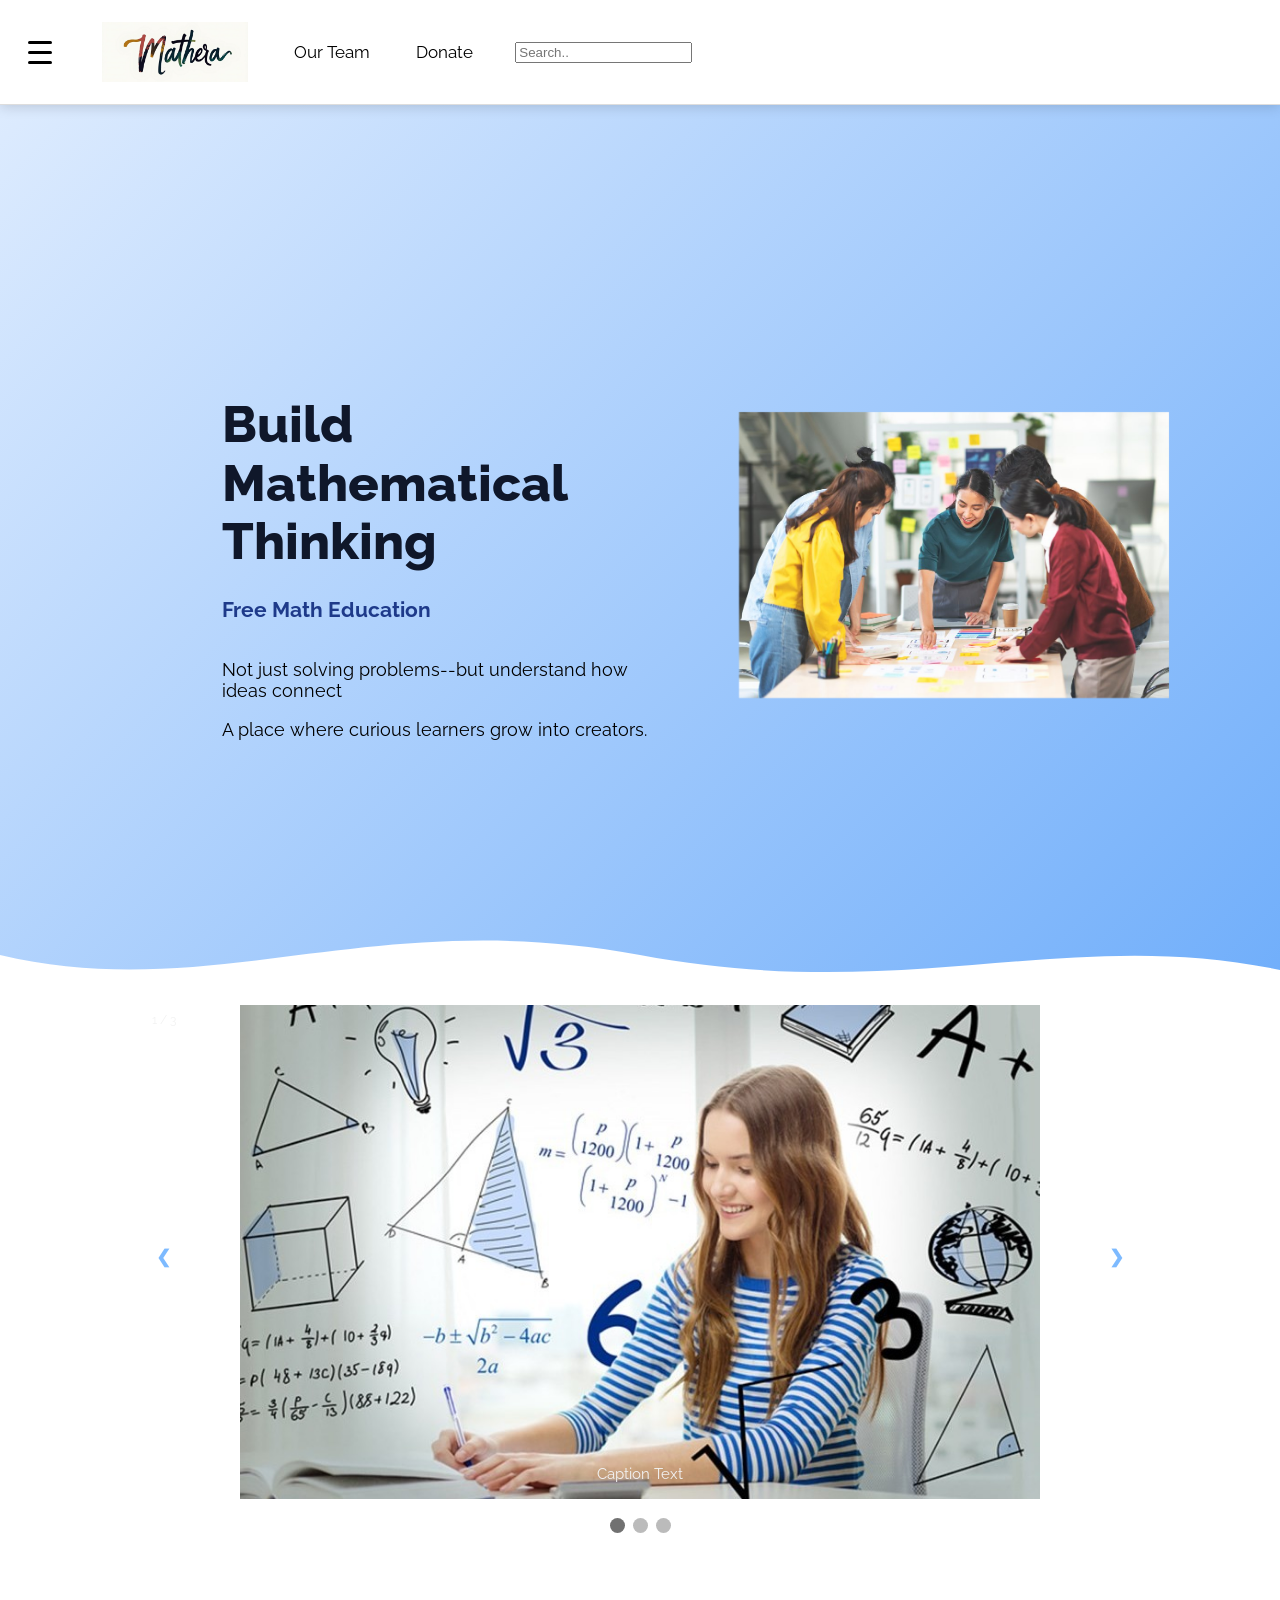
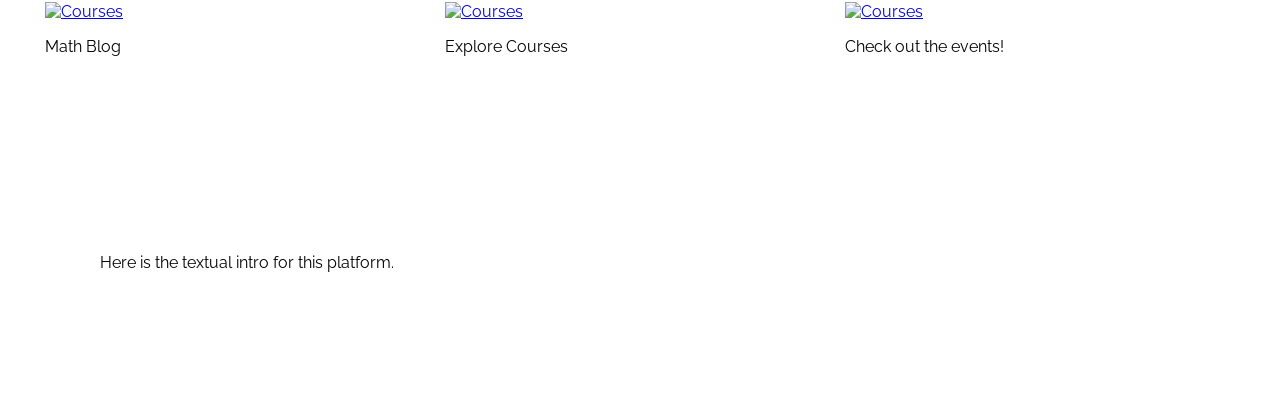
==== index.html @ 1fe7156f "delete ocw" ====
<!DOCTYPE html>
<html>
<head>
    <meta charset="UTF-8">
    <meta name="viewport" content="width=device-width, initial-scale=1.0">
<!--This is the title of the tab-->
    <title>Mathera | Home</title>
    <link rel="stylesheet" href="style.css">

    <link rel="preconnect" href="https://fonts.googleapis.com">
    <link rel="preconnect" href="https://fonts.gstatic.com" crossorigin>
    <link href="https://fonts.googleapis.com/css2?family=Raleway:ital,wght@0,100..900;1,100..900&display=swap" rel="stylesheet">

<!-- This is the favicon image  -->
    <link href="images/mathera_favicon.png" rel="icon" type="image/png">
    

</head>
    
<body>

<!--Here is my navigation bar-->

    <div class="navbar">
        <button class="menu-btn" id="menuBtn" aria-label="Open menu">
            <span></span>
            <span></span>
            <span></span>
        </button>

        <div class="pill-nav">
            <a href="index.html" class="logo">
                <img src="images/mathera_logo.png" alt="Mathera Logo">
            </a>
            <a href="team.html">Our Team</a>
            <a href="donate.html">Donate</a>
        </div>

        <ul class="nav-links" id="navLinks">
            <a href="learner_dashboard/ld_home.html">Learner Dashboard</a>
            <a href="math_blog/mb_home.html">Math Blog</a>
            <a href="programs/p_home.html">Programs</a>
            <a href="about.html">About</a>
        </ul>

            <input type="text" placeholder="Search..">
    </div>


<!--==================================== page 1 ===================================-->

<!-- This is the hero part of the page-->
  <section class="hero">
    <div class="hero-content">
        <div class="hero-text">
            <h1 class="hero-title">
                Build Mathematical Thinking
            </h1>
            <h2 class="hero-subtitle">Free Math Education</h2>
            
            <p class="hero-text-p">
            Not just solving problems--but understand how ideas connect 
            </p\n>
            <p class="hero-text-p">
            A place where curious learners grow into creators.
            </p>
        </div>

        <div class="hero-image">
            <img src="images/hpcover.jpg" alt="Mathera official website">
        </div>

    </div>

    <div class="hero-wave">
        <svg viewBox="0 0 1440 120" preserveAspectRatio="none">
            <path d="M0,70 C240,120 420,20 720,70 C1020,120 1200,40 1440,85 L1440,120 L0,120 Z"></path>
        </svg>
    </div>

  </section>
<!-- ============================================== page 2 ================================================== -->

<!--Introduction img slides begins here-->

<div class="slideshow-container">

<div class="mySlides fade">
  <div class="numbertext">1 / 3</div>
  <img src="images/introslideimg1.jpg" alt="img1" style="width: 100%">
  <div class="text">Caption Text</div>
</div>

<div class="mySlides fade">
  <div class="numbertext">2 / 3</div>
  <img src="images/introslideimg2.jpg" alt="img2" style="width: 100%">
  <div class="text">Caption Two</div>
</div>

<div class="mySlides fade">
  <div class="numbertext">3 / 3</div>
  <img src="images/introslideimg3.jpg" alt="img3" style="width: 100%">
  <div class="text">Caption Three</div>
</div>

<a class="prev" onclick="plusSlides(-1)">❮</a>
<a class="next" onclick="plusSlides(1)">❯</a>

</div>
<br>

<div style="text-align:center">
  <span class="dot" onclick="currentSlide(1)"></span> 
  <span class="dot" onclick="currentSlide(2)"></span> 
  <span class="dot" onclick="currentSlide(3)"></span> 
</div>

<!--Here are three shortcuts to blog, courses, and programs-->

<div class="shortcut">
    <div class="row">
        <div class="column">
            <div class="container_icon">
                <a href="math_blog/mb_home.html" class="course-button">
                <img src="https://play-lh.googleusercontent.com/2YKBU-z4u8a6DyuZagRRTcWBAfeT3LnYkAwZN681ND1TEQ_W6RSqXUgRj2zCoSXO3YRx" alt="Courses" style = "width:80px;">
                </a>
                <p>Math Blog</p>
            </div>
        </div>

        <div class="column">
            <div class="container_icon">
                <a href="learner_dashboard/explore_courses.html" class="course-button">
                <img src="https://play-lh.googleusercontent.com/2YKBU-z4u8a6DyuZagRRTcWBAfeT3LnYkAwZN681ND1TEQ_W6RSqXUgRj2zCoSXO3YRx" alt="Courses" style = "width:80px;">
                </a>
                <p>Explore Courses</p>
            </div>
        </div>

        <div class="column">
            <div class="container_icon">
                <a href="programs/p_home.html" class="course-button">
                <img src="https://play-lh.googleusercontent.com/2YKBU-z4u8a6DyuZagRRTcWBAfeT3LnYkAwZN681ND1TEQ_W6RSqXUgRj2zCoSXO3YRx" alt="Courses" style = "width:80px;">
                </a>
                <p>Check out the events!</p>
            </div>
        </div>

    </div>
</div>

<!--This is the container that organizes the text and imagine-->

<div class="container_text">
    <p>Here is the textual intro for this platform.</p>



</div> <!--the end of main container-->


<!--connector to js-->
    <script src="script.js"></script>

</body>
    

</html>
---- style.css ----
/* ================================================= Global setup  ================================================*/
/* ----------------------------------------- font ----------------------------------------------- */
.raleway-uniquifier {
    font-family: "Raleway", sans-serif;
    font-optical-sizing: auto;
    font-weight: weight;
    font-style: normal;
    }

body {
  font-family: 'Raleway', sans-serif;
}
/* --------------------------------------------- logo -------------------------------------- */

.logo img {
  height: 50px;   /* adjust this */
  width: auto;
  display: block;
}
/* ------------------------------------ common layout ----------------------------------------------*/

.container_text{
  padding: 100px;
}

/* ------------------------------------------- navbar -------------------------------------------- */

body {
      margin: 0; 
      font-family: 'Raleway', sans-serif;
      height: 2000px;
      /*this is the dist btwn the icon to the top edge of the web*/
    } /* this is the font of the bars*/

    /* Top bar, the region that lies the hamburger icon */
    

    .navbar {
      position: sticky;
      top: 0;
      display: flex;
      align-items: center;
      gap: 24px;
      padding: 10px 20px;
      background: white;
      border-bottom: 1px solid #ddd;
      z-index: 1000;
      box-shadow: 0 2px 12px rgba(0, 0, 0, 0.15);
    }

    .logo {
      display: flex;
      align-items: center;
      text-decoration: none;
    }

    .logo img {
      height: 60px;
      width: auto;
      display: block;
    }

    .pill-nav {
      display: flex;
      align-items: center;
      gap: 10px;
    }

    .pill-nav a {
      display: inline-flex;
      align-items: center;
      justify-content: center;
      color: black;
      text-align: center;
      padding: 12px 18px;
      text-decoration: none;
      font-size: 17px;
      border-radius: 999px;
    }

    .pill-nav a:hover {
      background-color: #ddd;
      color: black;
    }

    .menu-btn {
      width: 40px;
      height: 40px;
      border: none;
      background: none;
      cursor: pointer;
      display: flex;
      flex-direction: column;
      justify-content: center;
      align-items: center;
      gap: 7px;
      padding: 0;
      flex-shrink: 0;
    }

    .menu-btn span {
      display: block;
      height: 3px;
      width: 24px;
      background: black;
      border-radius: 2px;
    }

    .menu-btn:hover span {
      background: #1e88e5;
    }

    .nav-links {
      display: none;
      flex-direction: column;
      background: white;
      position: absolute;
      top: 80px;
      left: 20px;
      width: 180px;
      border: 1px solid #ddd;
      box-shadow: 0 4px 10px rgba(0,0,0,0.1);
    }

    .nav-links a {
      padding: 12px 16px;
      text-decoration: none;
      color: black;
      border-bottom: 1px solid #eee;
    }

    .nav-links a:hover {
      background: #f5f5f5;
    }

    .nav-links.show {
      display: flex;
    }

    .search-box {
      margin-left: auto;
      display: flex;
      align-items: center;
    }

    .search-box input[type="text"] {
      padding: 8px 14px;
      border: none;
      outline: none;
      font-size: 17px;
      background: transparent;
    }

/* ============================================ Home page 1 =========================================== */

/* hero part! */

/* ------------ Animation -----------------*/

.hero-title,
.hero-subtitle,
.hero-text-p,
.hero-image {
  opacity: 0;
  transform: translateY(30px);
  animation: fadeUp 1s ease forwards;
}

.hero-subtitle {
  animation-delay: 0.35s;
}

.hero-text-p{
  animation-delay: 0.5s;
}

@keyframes fadeUp {
  to {
    opacity: 1;
    transform: translateY(0);
  }
}
/* ------------------------ */

.hero {
  min-height: 100vh;
  display: flex;
  align-items: center;
  padding: 40px 8%;
  background: linear-gradient(135deg, rgba(219,234,254,0.95), rgba(96,165,250,0.9));
  position: relative;
}

.hero-content {
  width: 100%;
  max-width: 1200px;
  margin: 0 auto;
  display: flex;
  align-items: center;
  justify-content: space-between;
  gap: 60px;
  position: relative;
  z-index: 1;
}

.hero-text {
  font-family: 'Raleway', sans-serif;
  padding-left: 120px;
  width: 50%;
  flex: 1;
}

.hero-title {
  font-size: 3.2rem;
  line-height: 1.15;
  font-weight: 800;
  color: #0f172a;
  margin-bottom: 20px;
  max-width: 600px;
}

.hero-subtitle {
  font-size: 1.3rem;
  line-height: 1.8;
  color: #1e3a8a;
  max-width: 560px;
  margin-bottom: 30px;
}

.hero-text p {
  font-size: 18px;
}


.hero-image {
  flex: 1;
  display: flex;
  justify-content: center;
}

.hero-image img {
  width: 100%;
  max-width: 430px;
  height: auto;
  display: block;
}
.hero-wave {
  position: absolute;
  bottom: 0;
  left: 0;
  width: 100%;
  line-height: 0;
}

.hero-wave svg {
  display: block;
  width: 100%;
  height: 120px;
}

.hero-wave path {
  fill: white; /* same as page 2 background */
}
/* ----------------------------------- intro img slide show ---------------------------------------------*/

* {box-sizing: border-box}
body {
  margin:0
}

.mySlides img {
  display: block;
  margin: auto;
  max-width: 800px;
  object-fit: cover;
}
/* Slideshow container */
.slideshow-container {
  max-width: 1000px;
  position: relative;
  margin: auto;
}

/* Next & previous buttons */
.prev, .next {
  cursor: pointer;
  position: absolute;
  top: 50%;
  width: auto;
  padding: 16px;
  margin-top: -22px;
  color: rgb(125, 186, 255);
  font-weight: bold;
  font-size: 18px;
  transition: 0.6s ease;
  border-radius: 0 5px 5px 0;
  user-select: none;
}

/* Position the "next button" to the right */
.next {
  right: 0;
  border-radius: 3px 0 0 3px;
}

/* On hover, add a black background color with a little bit see-through */
.prev:hover, .next:hover {
  background-color: rgba(159, 159, 159, 0.8);
}

/* Caption text */
.text {
  color: #f2f2f2;
  font-size: 15px;
  padding: 8px 12px;
  position: absolute;
  bottom: 8px;
  width: 100%;
  text-align: center;
}

/* Number text (1/3 etc) */
.numbertext {
  color: #f2f2f2;
  font-size: 12px;
  padding: 8px 12px;
  position: absolute;
  top: 0;
}

/* The dots/bullets/indicators */
.dot {
  cursor: pointer;
  height: 15px;
  width: 15px;
  margin: 0 2px;
  background-color: #bbb;
  border-radius: 50%;
  display: inline-block;
  transition: background-color 0.6s ease;
}

.active, .dot:hover {
  background-color: #717171;
}

/* Fading animation */
.fade {
  animation-name: fade;
  animation-duration: 1.5s;
}

@keyframes fade {
  from {opacity: .4} 
  to {opacity: 1}
}

/* On smaller screens, decrease text size */
@media only screen and (max-width: 300px) {
  .prev, .next,.text {font-size: 11px}
}


/* --------------------------------- here are the three shortcuts to diff page ---------------------------------------*/

.column {
  flex:33.3%;
  padding:5px;
  }
    
.row {
  display: flex;
  }

.shortcut {
  padding:60px 40px;
}
  

/* ======================================== end of home page 1 ============================================== */

/* ================================================= id home page =================================================== */

/* ------------------------------------------- course box -------------------------------------------------- */

.center-img {
  display: block;
  margin-left: auto;
  margin-right: auto;
}


.courses-section {
  padding: 60px 40px;
  text-align: center;
}

.courses-section h2 {
  font-size: 2rem;
  margin-bottom: 30px;
}

.course-grid {
  display: grid;
  grid-template-columns: repeat(auto-fit, minmax(260px, 1fr));
  gap: 25px;
  max-width: 1100px;
  margin: 0 auto;
}

.course-box {
  display: block;
  text-decoration: none;
  color: black;
  background: white;
  border-radius: 18px;
  overflow: hidden;
  box-shadow: 0 4px 14px rgba(0, 0, 0, 0.12);
  transition: transform 0.25s ease, box-shadow 0.25s ease;
}

.course-box:hover {
  transform: translateY(-6px);
  box-shadow: 0 10px 24px rgba(0, 0, 0, 0.18);
}

.course-box img {
  width: 100%;
  height: 180px;
  object-fit: cover;
  display: block;
}

.course-content {
  padding: 20px;
  text-align: left;
}

.course-content h3 {
  margin: 0 0 10px;
  font-size: 1.3rem;
}

.course-content p {
  margin: 0;
  font-size: 0.98rem;
  line-height: 1.5;
  color: #444;
}

/* ---------------------------------------------------------------------------------------------------------- */
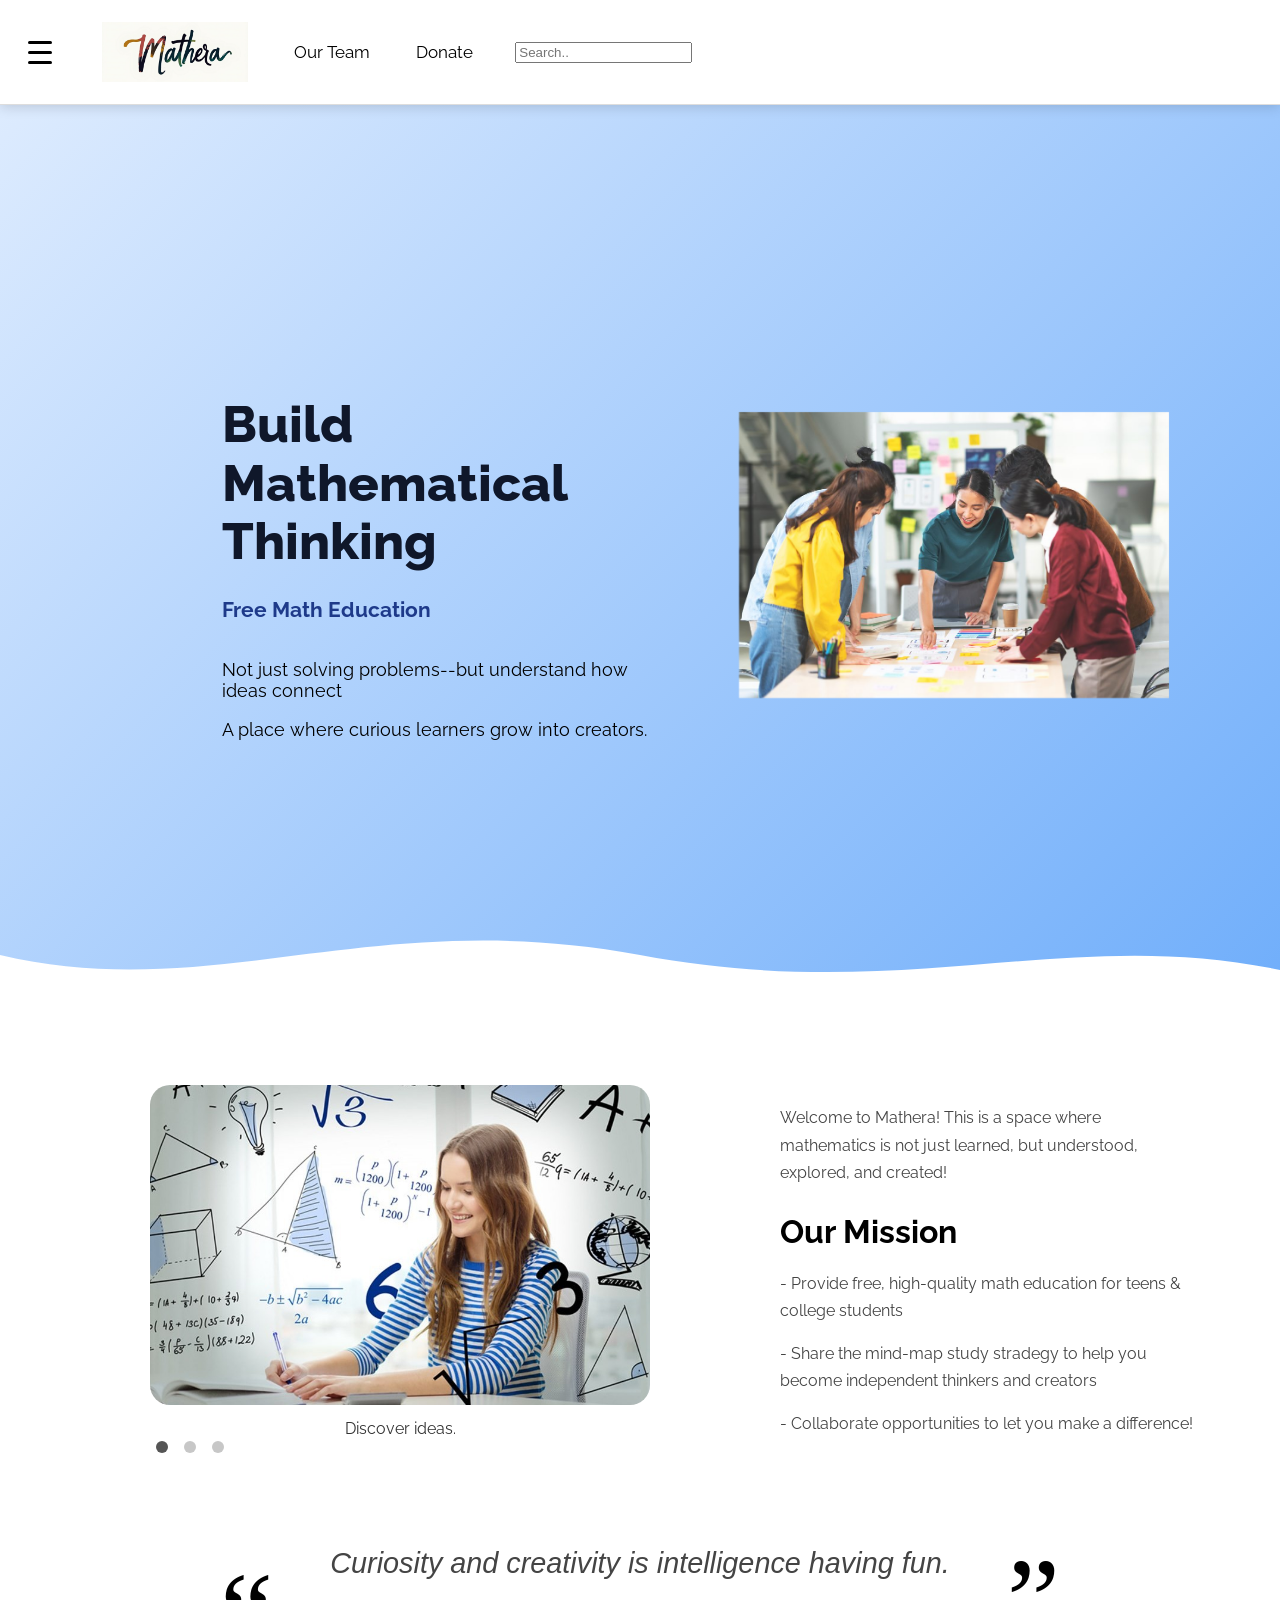
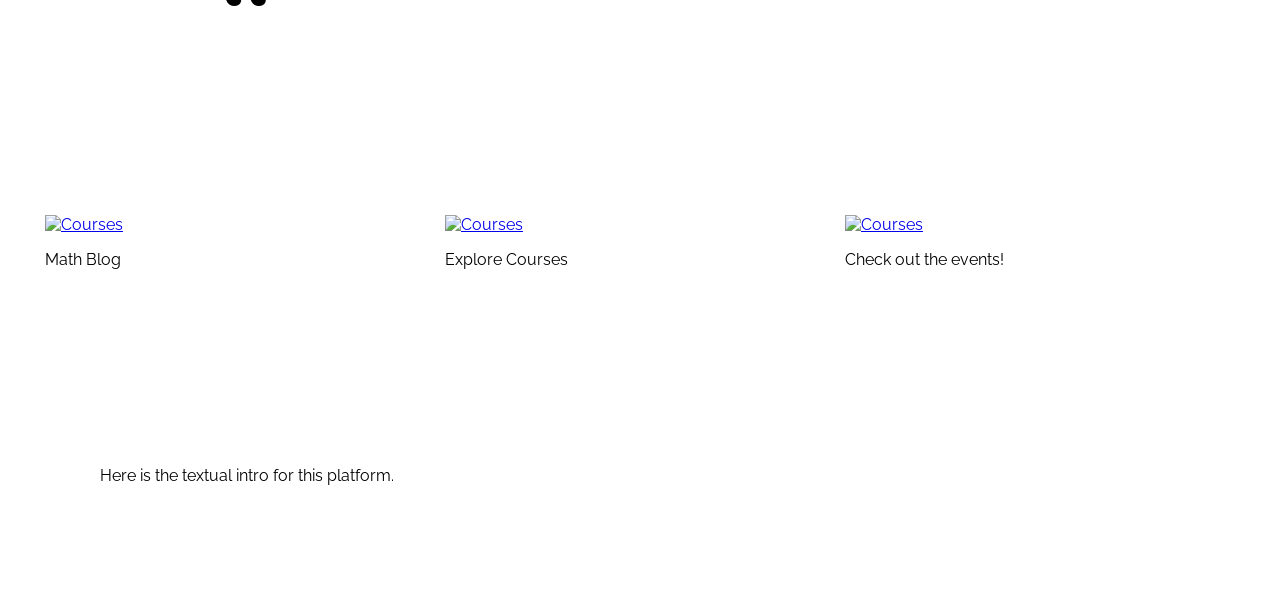
==== commit 4494babf: "hompage page 2" ====
--- a/index.html
+++ b/index.html
@@ -82,37 +82,54 @@
 <!-- ============================================== page 2 ================================================== -->
 
 <!--Introduction img slides begins here-->
+<section class="intro-section">
+  <div class="intro-left">
+    <div class="slideshow-container">
 
-<div class="slideshow-container">
+        <div class="slide fade">
+        <img src="images/introslideimg1.jpg" alt="img1" style="width: 100%">
+        <div class="caption">Discover ideas.</div>
+        </div>
 
-<div class="mySlides fade">
-  <div class="numbertext">1 / 3</div>
-  <img src="images/introslideimg1.jpg" alt="img1" style="width: 100%">
-  <div class="text">Caption Text</div>
-</div>
+        <div class="slide fade">
+        <img src="images/introslideimg2.jpg" alt="img2" style="width: 100%">
+        <div class="caption">Build connections.</div>
+        </div>
 
-<div class="mySlides fade">
-  <div class="numbertext">2 / 3</div>
-  <img src="images/introslideimg2.jpg" alt="img2" style="width: 100%">
-  <div class="text">Caption Two</div>
-</div>
+        <div class="slide fade">
+        <img src="images/introslideimg3.jpg" alt="img3" style="width: 100%">
+        <div class="caption">Create your path.</div>
+        </div>
 
-<div class="mySlides fade">
-  <div class="numbertext">3 / 3</div>
-  <img src="images/introslideimg3.jpg" alt="img3" style="width: 100%">
-  <div class="text">Caption Three</div>
-</div>
+        <div class="dot-container">
+        <span class="dot" onclick="goToSlide(0)"></span> 
+        <span class="dot" onclick="goToSlide(1)"></span> 
+        <span class="dot" onclick="goToSlide(2)"></span> 
+        </div>
+    
+    </div> <!--slideshow container-->
+  </div> <!--intro-left-->
 
-<a class="prev" onclick="plusSlides(-1)">❮</a>
-<a class="next" onclick="plusSlides(1)">❯</a>
+  <div class="intro-right">
+    <p>
+      Welcome to Mathera! This is a space where mathematics is not just learned, 
+      but understood, explored, and created!
+    </p>
+    <h2>Our Mission</h2>
+    <p>- Provide free, high-quality math education for teens & college students</p\n>
+    <p>- Share the mind-map study stradegy to help you become independent thinkers and creators</p>
+    <p>- Collaborate opportunities to let you make a difference!</p>
 
-</div>
-<br>
+    </p>
+  </div>
 
-<div style="text-align:center">
-  <span class="dot" onclick="currentSlide(1)"></span> 
-  <span class="dot" onclick="currentSlide(2)"></span> 
-  <span class="dot" onclick="currentSlide(3)"></span> 
+</section>
+
+<!-- Hero slogan-->
+<div class="quote-box">
+  <p>
+    Curiosity and creativity is intelligence having fun.
+  </p>
 </div>
 
 <!--Here are three shortcuts to blog, courses, and programs-->
--- a/style.css
+++ b/style.css
@@ -262,102 +262,171 @@
   fill: white; /* same as page 2 background */
 }
 /* ----------------------------------- intro img slide show ---------------------------------------------*/
-
-* {box-sizing: border-box}
+/* below can be used to test space in between sections */
+/* * {
+  outline: 1px solid red;
+} */
+
+* {
+  box-sizing: border-box;
+}
+
 body {
-  margin:0
-}
-
-.mySlides img {
-  display: block;
-  margin: auto;
-  max-width: 800px;
+  margin: 0;
+}
+
+/* whole section: slideshow left, text right */
+.intro-section {
+  display: flex;
+  justify-content: space-between;
+  align-items: center;
+  gap: 60px;
+  padding: 80px;
+  background: white;
+  padding-bottom: 10px;
+}
+
+/* left side */
+.intro-left {
+  flex: 1;
+  display: flex;
+  justify-content: center;
+}
+
+/* right side */
+.intro-right {
+  flex: 1;
+  max-width: 420px;
+}
+
+.intro-right h2 {
+  font-size: 2rem;
+  margin-bottom: 20px;
+}
+
+.intro-right p {
+  font-size: 1rem;
+  line-height: 1.7;
+  color: #444;
+  margin-bottom: 16px;
+}
+
+/* slideshow box */
+.slideshow-container {
+  width: 100%;
+  max-width: 500px;
+  position: relative;
+}
+
+/* each slide */
+.slide {
+  display: none;
+  width: 100%;
+}
+
+/* image */
+.slide img {
+  width: 100%;
+  height: 320px;
   object-fit: cover;
-}
-/* Slideshow container */
-.slideshow-container {
-  max-width: 1000px;
-  position: relative;
-  margin: auto;
-}
-
-/* Next & previous buttons */
-.prev, .next {
-  cursor: pointer;
-  position: absolute;
-  top: 50%;
-  width: auto;
-  padding: 16px;
-  margin-top: -22px;
-  color: rgb(125, 186, 255);
-  font-weight: bold;
-  font-size: 18px;
-  transition: 0.6s ease;
-  border-radius: 0 5px 5px 0;
-  user-select: none;
-}
-
-/* Position the "next button" to the right */
-.next {
-  right: 0;
-  border-radius: 3px 0 0 3px;
-}
-
-/* On hover, add a black background color with a little bit see-through */
-.prev:hover, .next:hover {
-  background-color: rgba(159, 159, 159, 0.8);
-}
-
-/* Caption text */
-.text {
-  color: #f2f2f2;
-  font-size: 15px;
-  padding: 8px 12px;
-  position: absolute;
-  bottom: 8px;
-  width: 100%;
+  border-radius: 20px;
+  display: block;
+}
+
+/* caption under image */
+.caption {
   text-align: center;
-}
-
-/* Number text (1/3 etc) */
-.numbertext {
-  color: #f2f2f2;
-  font-size: 12px;
-  padding: 8px 12px;
-  position: absolute;
-  top: 0;
-}
-
-/* The dots/bullets/indicators */
+  margin-top: 14px;
+  font-size: 1rem;
+  color: #333;
+}
+
+/* dots area */
+.dots-container {
+  text-align: center;
+  margin-top: 18px;
+}
+
 .dot {
   cursor: pointer;
-  height: 15px;
-  width: 15px;
-  margin: 0 2px;
-  background-color: #bbb;
+  height: 12px;
+  width: 12px;
+  margin: 0 6px;
+  background-color: #c7c7c7;
   border-radius: 50%;
   display: inline-block;
-  transition: background-color 0.6s ease;
-}
-
-.active, .dot:hover {
-  background-color: #717171;
-}
-
-/* Fading animation */
+  transition: background-color 0.3s ease;
+}
+
+.dot.active {
+  background-color: #555;
+}
+
+/* fade effect */
 .fade {
-  animation-name: fade;
-  animation-duration: 1.5s;
-}
-
-@keyframes fade {
-  from {opacity: .4} 
-  to {opacity: 1}
-}
-
-/* On smaller screens, decrease text size */
-@media only screen and (max-width: 300px) {
-  .prev, .next,.text {font-size: 11px}
+  animation: fadeEffect 0.8s ease;
+}
+
+@keyframes fadeEffect {
+  from { opacity: 0.4; }
+  to { opacity: 1; }
+}
+
+/* mobile */
+@media (max-width: 900px) {
+  .intro-section {
+    flex-direction: column;
+    padding: 50px 24px;
+    gap: 40px;
+  }
+
+  .intro-right {
+    max-width: 100%;
+    text-align: center;
+  }
+
+  .slide img {
+    height: 260px;
+  }
+}
+
+/* --------------------------------- hero slogan ------------------------------------- */
+.quote-box {
+  position: relative;
+  padding: 90px 110px;
+  font-size: 1.2rem;
+  margin: 80px auto;
+  color: #333333;
+  max-width: 900px;
+  padding-top: 0;
+}
+
+.quote-box::before,
+.quote-box::after {
+  position: absolute;
+  font-size: 120px;
+  color: rgba(0, 0, 0, 1);
+  font-family: Georgia, serif;
+}
+
+.quote-box::before {
+  content: "“";
+  top: 0;
+  left: 30px;
+}
+
+.quote-box::after {
+  content: "”";
+  bottom: 0;
+  right: 30px;
+}
+
+.quote-box p {
+  margin: 0;
+  text-align: center;
+  font-style: italic;
+  font-size: 1.8rem;
+  color: #444;
 }
 
 
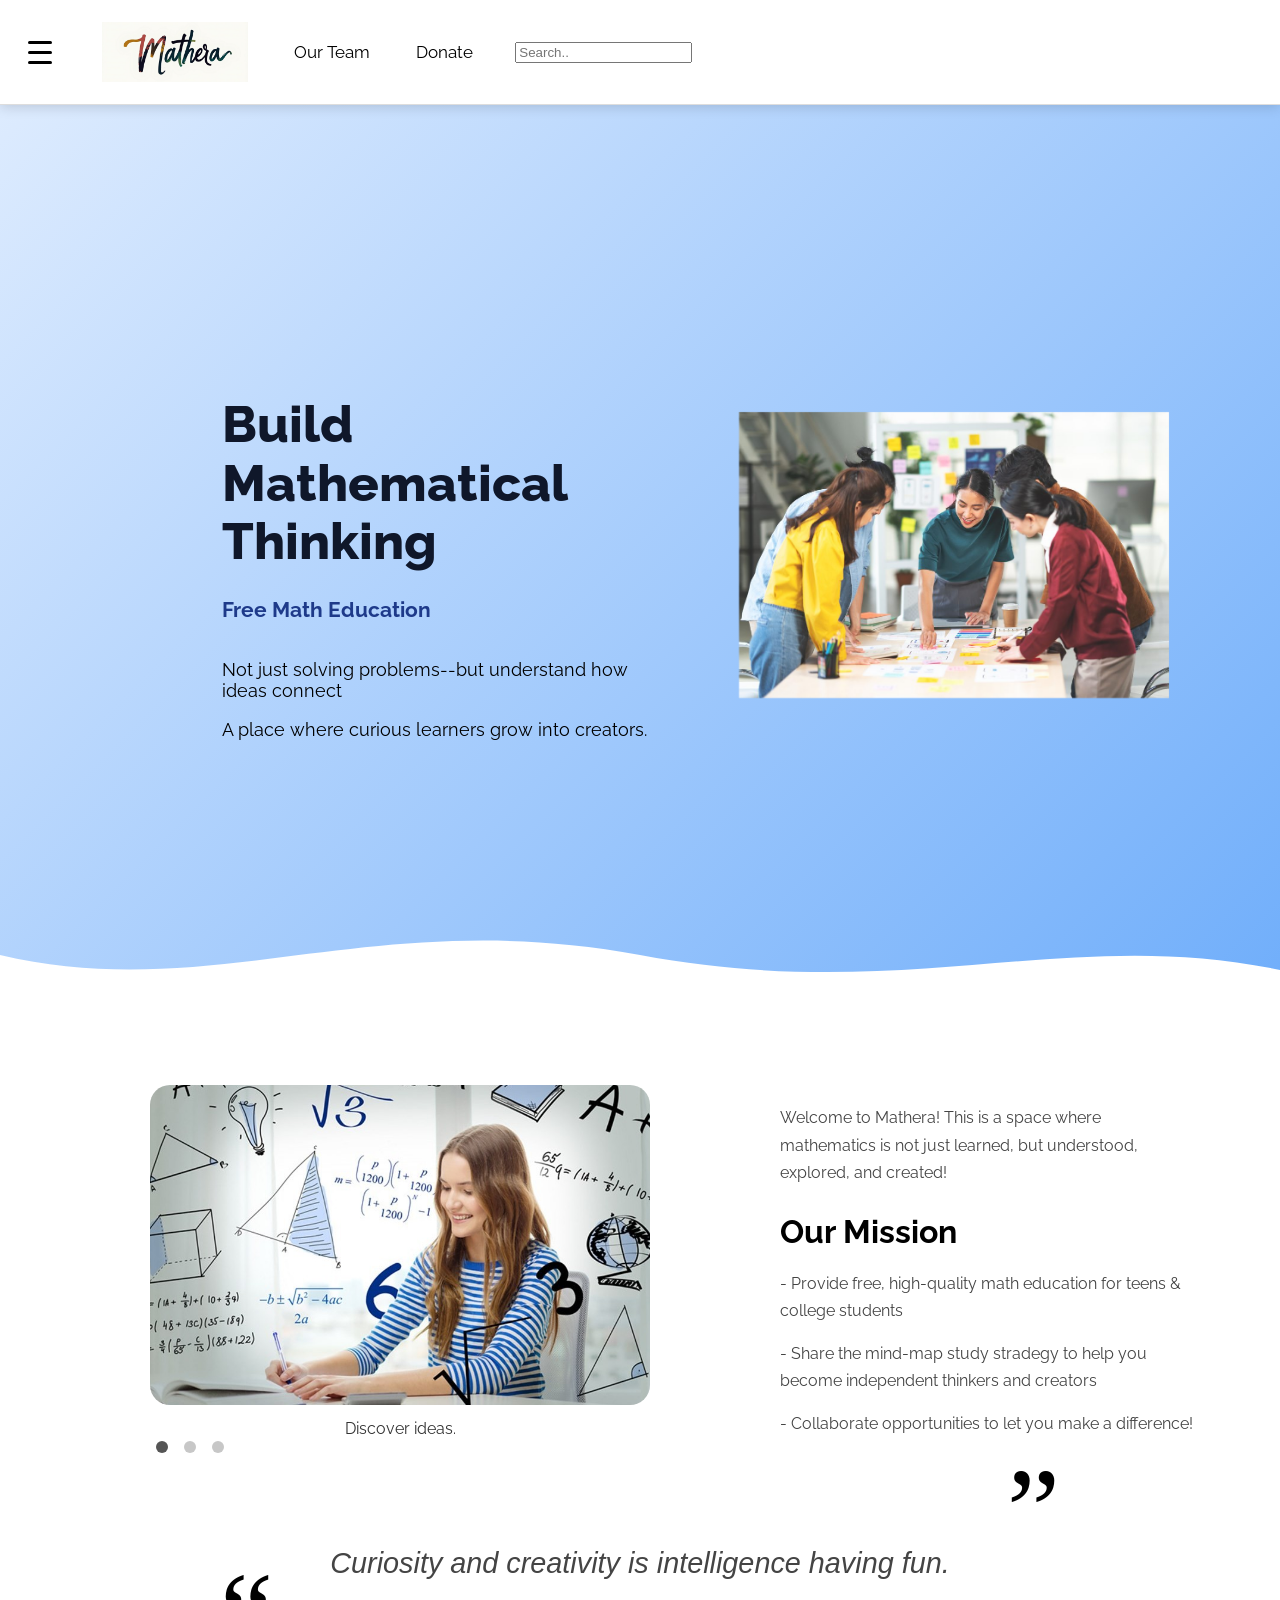
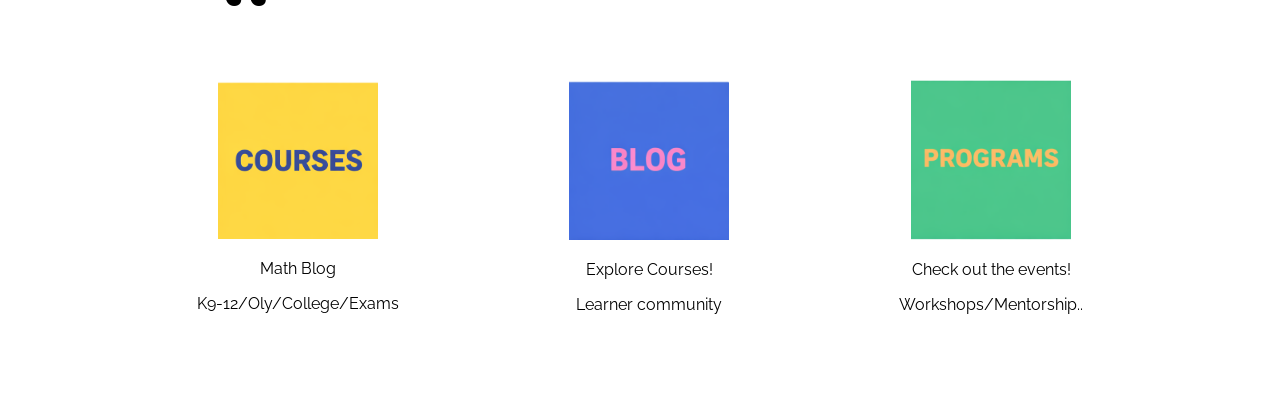
==== commit 78d692b5: "homepage page 3" ====
--- a/index.html
+++ b/index.html
@@ -132,6 +132,8 @@
   </p>
 </div>
 
+<!-- ==================================== Page 3 =================================== -->
+
 <!--Here are three shortcuts to blog, courses, and programs-->
 
 <div class="shortcut">
@@ -139,27 +141,30 @@
         <div class="column">
             <div class="container_icon">
                 <a href="math_blog/mb_home.html" class="course-button">
-                <img src="https://play-lh.googleusercontent.com/2YKBU-z4u8a6DyuZagRRTcWBAfeT3LnYkAwZN681ND1TEQ_W6RSqXUgRj2zCoSXO3YRx" alt="Courses" style = "width:80px;">
+                <img src="images/courses_icon.png" alt="Courses" style = "width:160px;">
                 </a>
-                <p>Math Blog</p>
+                <p>Math Blog</p\n>
+                <p>K9-12/Oly/College/Exams</p>
             </div>
         </div>
 
         <div class="column">
             <div class="container_icon">
                 <a href="learner_dashboard/explore_courses.html" class="course-button">
-                <img src="https://play-lh.googleusercontent.com/2YKBU-z4u8a6DyuZagRRTcWBAfeT3LnYkAwZN681ND1TEQ_W6RSqXUgRj2zCoSXO3YRx" alt="Courses" style = "width:80px;">
+                <img src="images/blog_icon.png" alt="Blog" style = "width:160px;">
                 </a>
-                <p>Explore Courses</p>
+                <p>Explore Courses!</p\n>
+                <p>Learner community</p>
             </div>
         </div>
 
         <div class="column">
             <div class="container_icon">
                 <a href="programs/p_home.html" class="course-button">
-                <img src="https://play-lh.googleusercontent.com/2YKBU-z4u8a6DyuZagRRTcWBAfeT3LnYkAwZN681ND1TEQ_W6RSqXUgRj2zCoSXO3YRx" alt="Courses" style = "width:80px;">
+                <img src="images/programs_icon.png" alt="Programs" style = "width:160px;">
                 </a>
-                <p>Check out the events!</p>
+                <p>Check out the events!</p\n>
+                <p>Workshops/Mentorship..</p>
             </div>
         </div>
 
@@ -167,13 +172,6 @@
 </div>
 
 <!--This is the container that organizes the text and imagine-->
-
-<div class="container_text">
-    <p>Here is the textual intro for this platform.</p>
-
-
-
-</div> <!--the end of main container-->
 
 
 <!--connector to js-->
--- a/style.css
+++ b/style.css
@@ -20,7 +20,7 @@
 /* ------------------------------------ common layout ----------------------------------------------*/
 
 .container_text{
-  padding: 100px;
+  margin:auto
 }
 
 /* ------------------------------------------- navbar -------------------------------------------- */
@@ -364,7 +364,7 @@
 
 /* fade effect */
 .fade {
-  animation: fadeEffect 0.8s ease;
+  animation: fadeEffect 1.2s ease;
 }
 
 @keyframes fadeEffect {
@@ -399,6 +399,7 @@
   color: #333333;
   max-width: 900px;
   padding-top: 0;
+  padding-bottom: 0;
 }
 
 .quote-box::before,
@@ -433,16 +434,19 @@
 /* --------------------------------- here are the three shortcuts to diff page ---------------------------------------*/
 
 .column {
-  flex:33.3%;
-  padding:5px;
-  }
+  flex:none;
+  text-align: center;
+}
     
 .row {
   display: flex;
+  justify-content: center;   /* ⭐ centers horizontally */
+  align-items: center;       /* optional: vertical alignment */
+  gap: 170px;
   }
 
 .shortcut {
-  padding:60px 40px;
+  padding:20px 40px;
 }
   
 
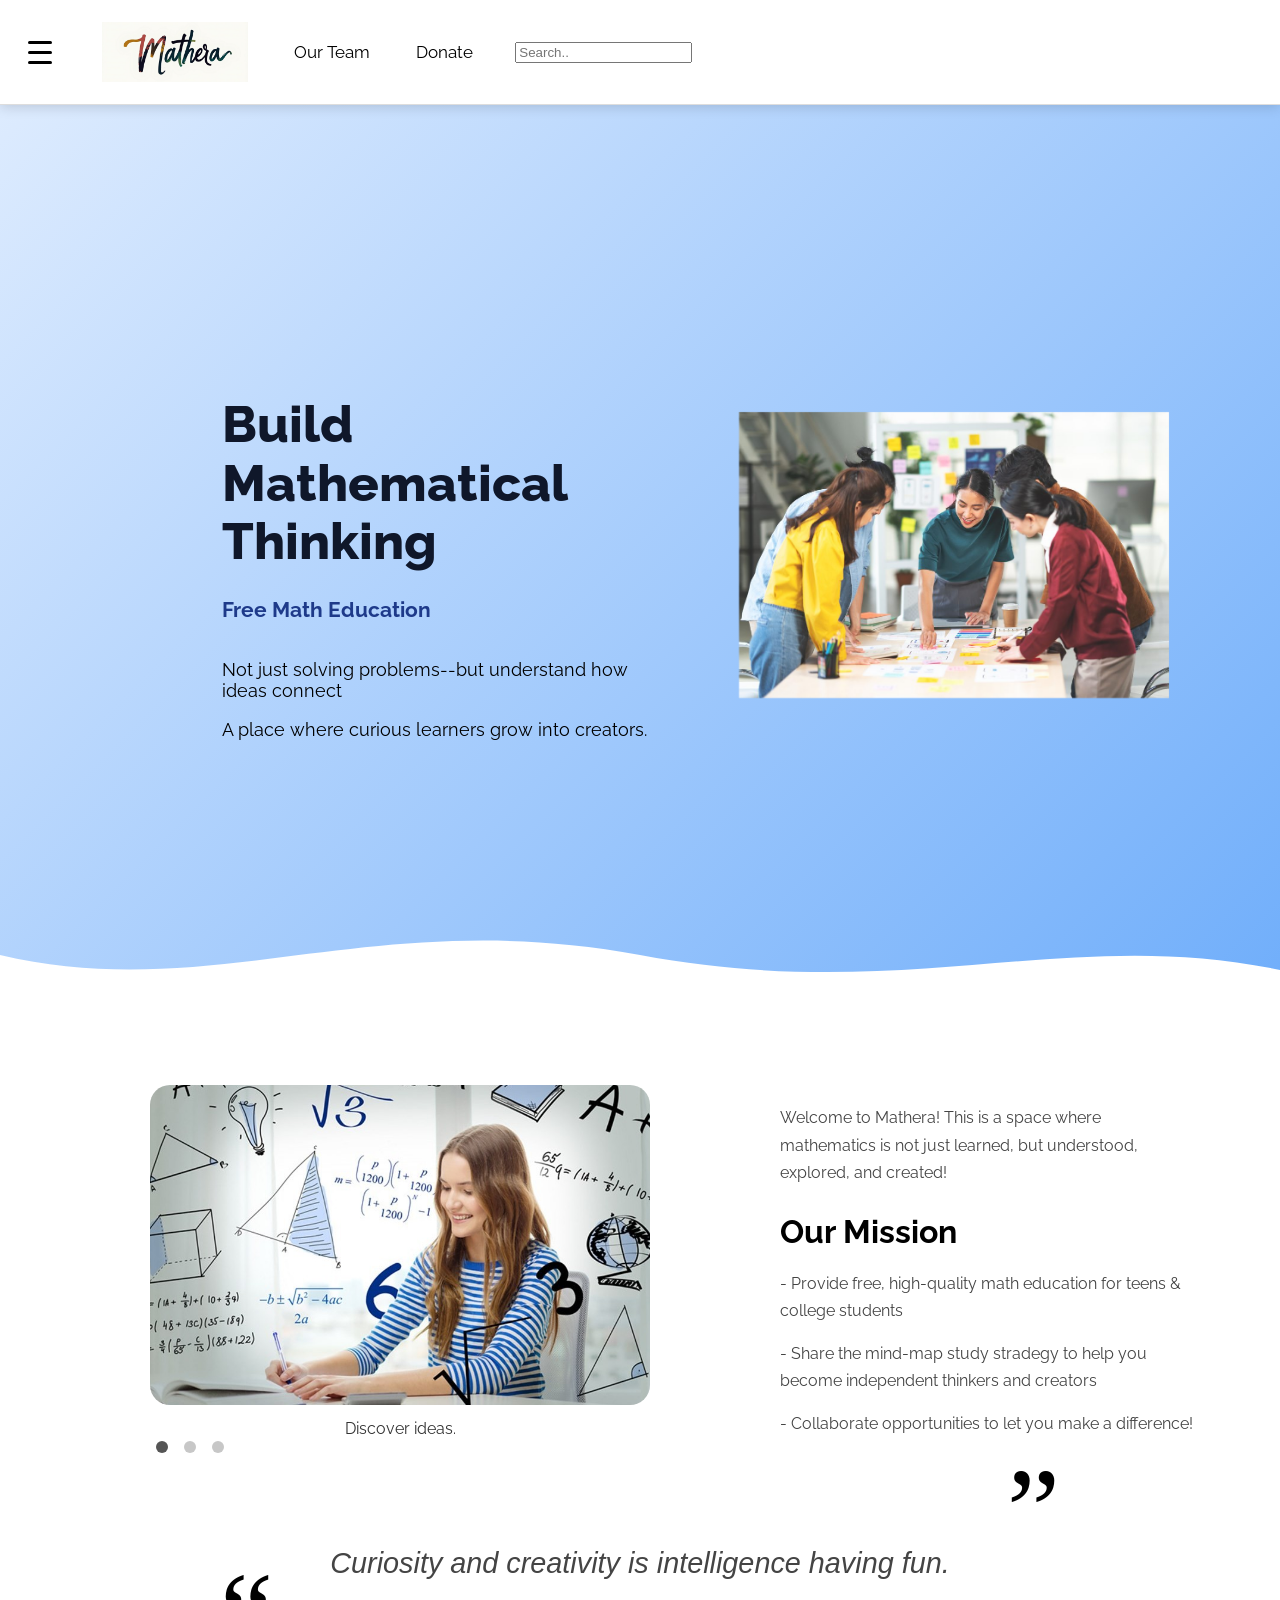
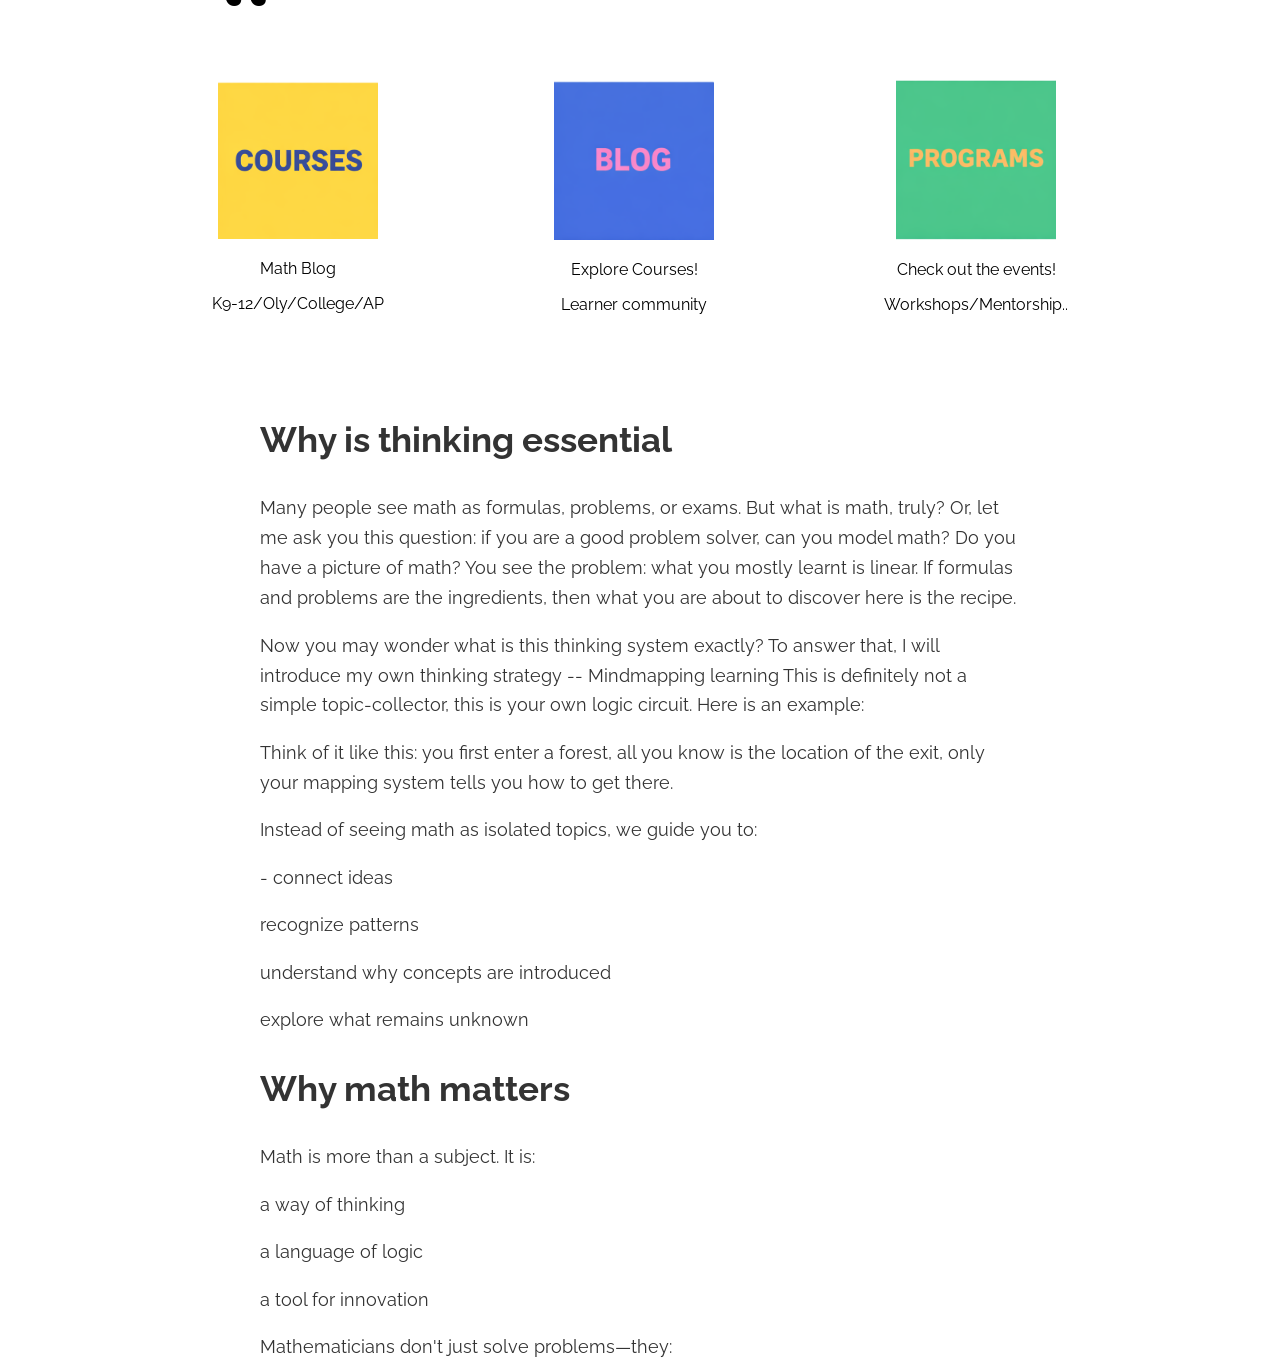
==== commit 8c88ed91: "context" ====
--- a/index.html
+++ b/index.html
@@ -144,7 +144,7 @@
                 <img src="images/courses_icon.png" alt="Courses" style = "width:160px;">
                 </a>
                 <p>Math Blog</p\n>
-                <p>K9-12/Oly/College/Exams</p>
+                <p>K9-12/Oly/College/AP</p>
             </div>
         </div>
 
@@ -172,7 +172,43 @@
 </div>
 
 <!--This is the container that organizes the text and imagine-->
-
+<div class="text-container">
+    <h1>Why is thinking essential</h1>
+        <p>
+        Many people see math as formulas, problems, or exams. But what is math, truly?
+        Or, let me ask you this question: if you are a good problem solver, can you model math?
+        Do you have a picture of math?
+        You see the problem: what you mostly learnt is linear.
+        If formulas and problems are the ingredients, then what you are about to discover here is the recipe.
+        </p\n>
+        <p>
+        Now you may wonder what is this thinking system exactly?
+        To answer that, I will introduce my own thinking strategy -- Mindmapping learning
+        This is definitely not a simple topic-collector, this is your own logic circuit.
+        Here is an example:  <!--Add a image of mindmap here [easy to follow] -->
+        </p\n>
+        <p>
+        Think of it like this: you first enter a forest, all you know is the location of the exit, only your mapping system tells you how to get there.
+        </p\n>
+        <p>Instead of seeing math as isolated topics, we guide you to:</p\n>
+        <p>- connect ideas</p\n>
+        <p>recognize patterns</p\n>
+        <p>understand why concepts are introduced</p\n>
+        <p>explore what remains unknown</p>
+
+    <h1>Why math matters</h1>
+        <p>Math is more than a subject. It is:</p\n>
+        <p>a way of thinking</p\n>
+        <p>a language of logic</p\n>
+        <p>a tool for innovation</p>
+        <p>Mathematicians don't just solve problems—they:</p\n>
+        <!-- <p></p>predict
+imagine
+create
+And you can do the same. Not to become a mathematician, but to develop. -->
+
+      
+</div>
 
 <!--connector to js-->
     <script src="script.js"></script>
--- a/style.css
+++ b/style.css
@@ -19,8 +19,16 @@
 }
 /* ------------------------------------ common layout ----------------------------------------------*/
 
-.container_text{
-  margin:auto
+.text-container{
+  max-width: 800px;        /* controls width */
+  margin: 60px auto;       /* center + vertical spacing */
+  padding: 0 20px;         /* space on small screens */
+
+  font-size: 1.1rem;
+  line-height: 1.7;
+
+  color: #333;
+  text-align: left;
 }
 
 /* ------------------------------------------- navbar -------------------------------------------- */
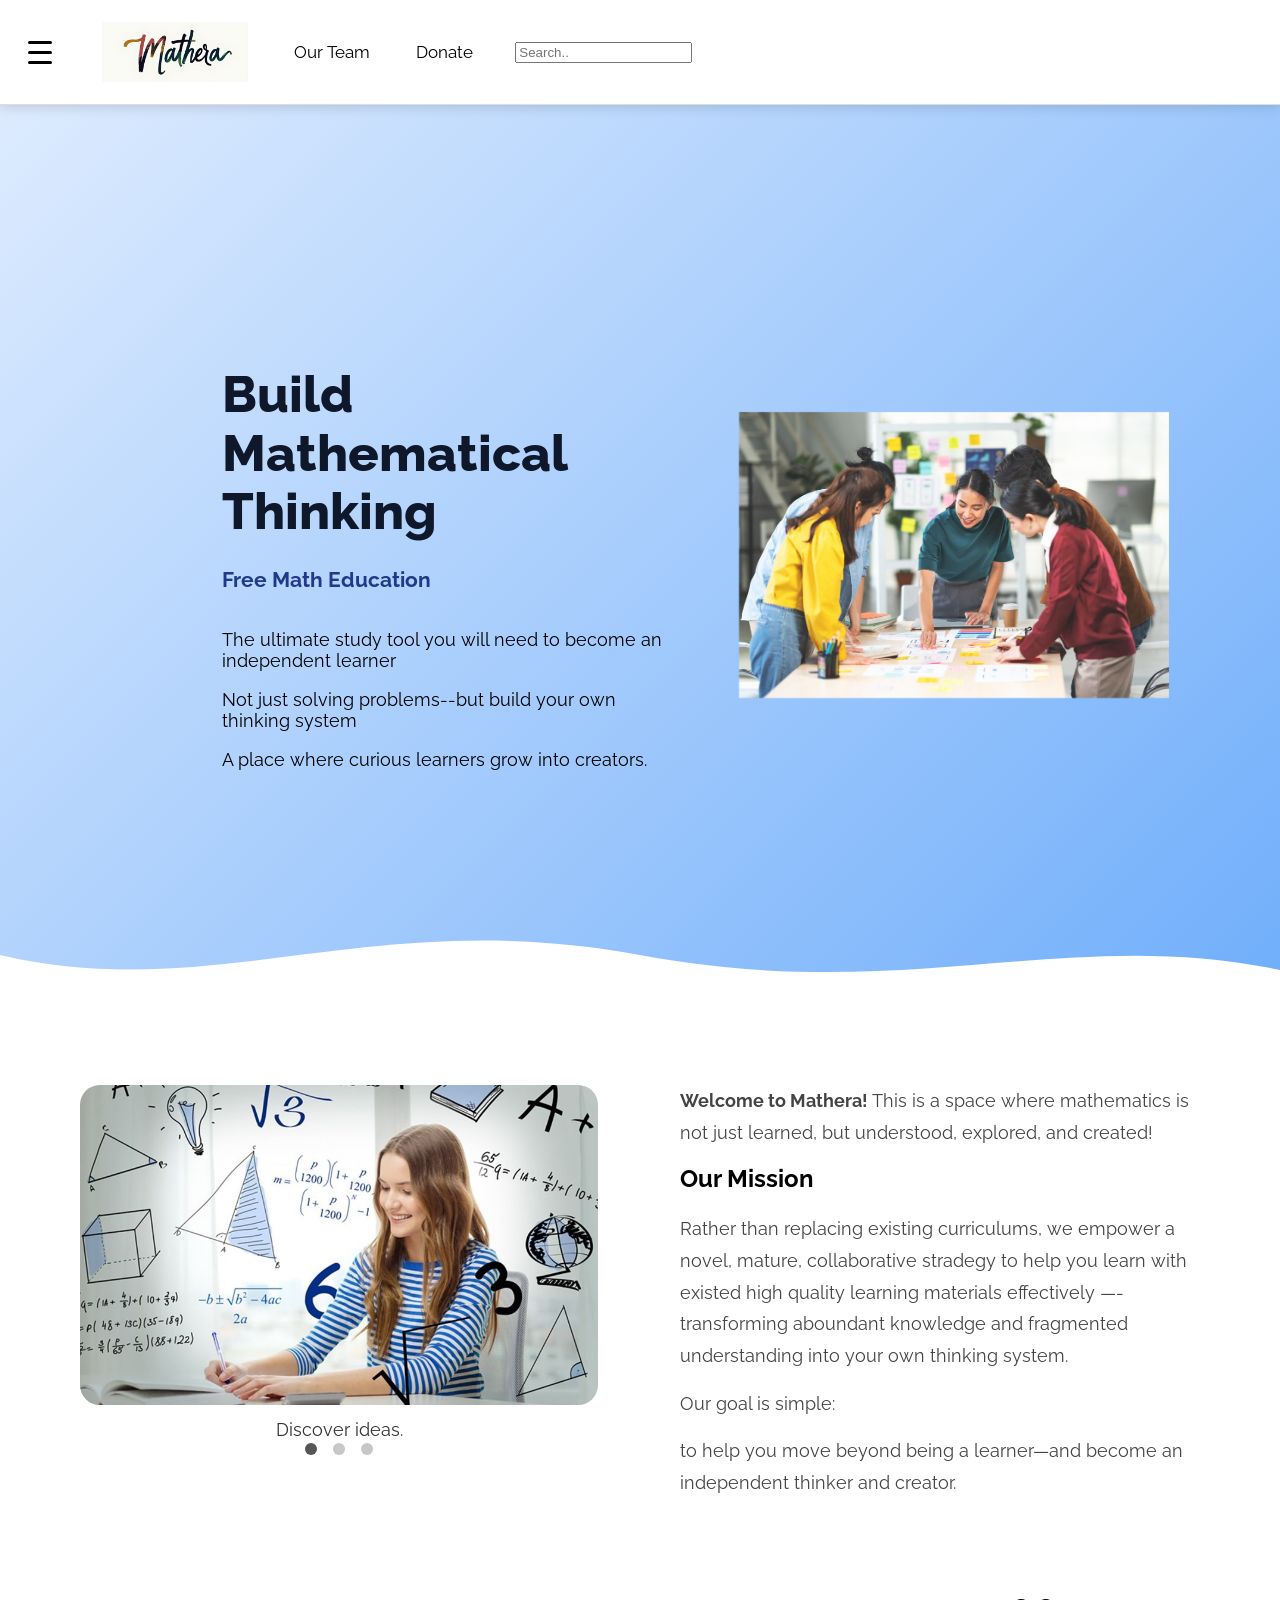
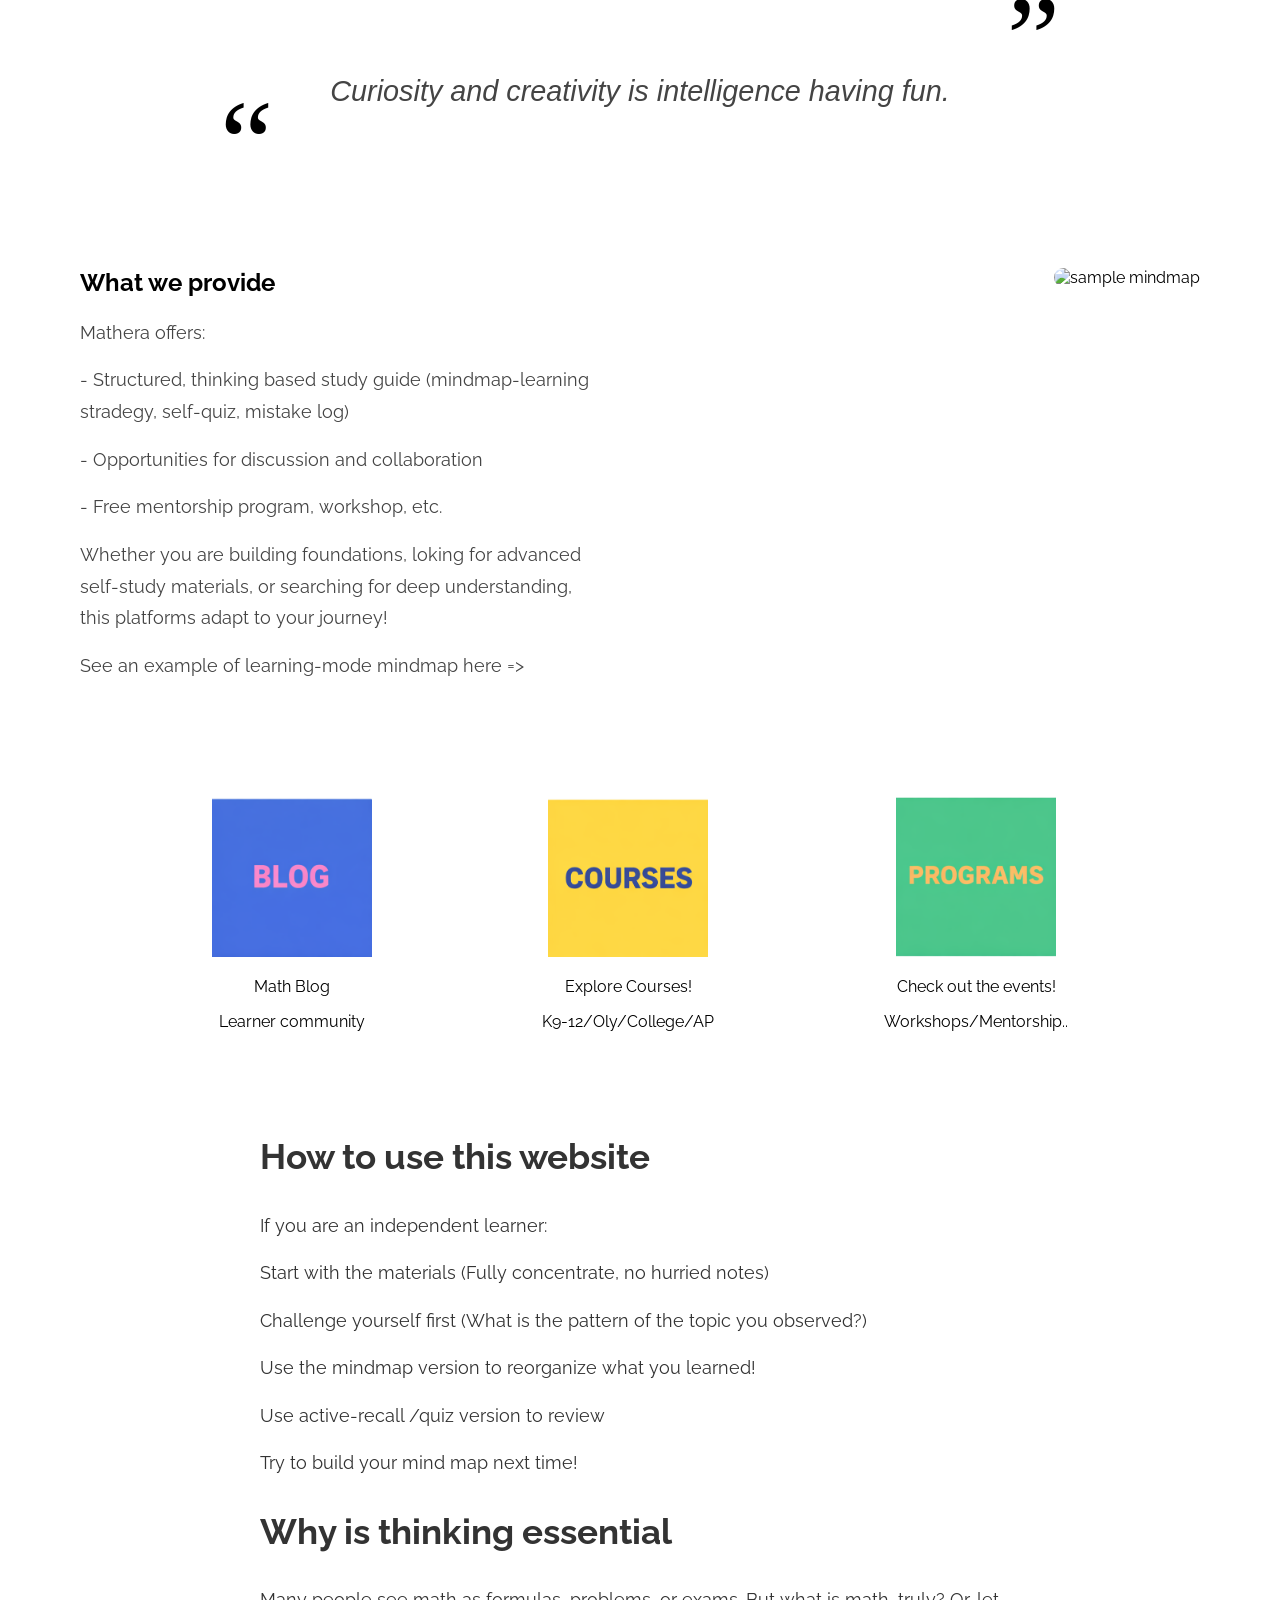
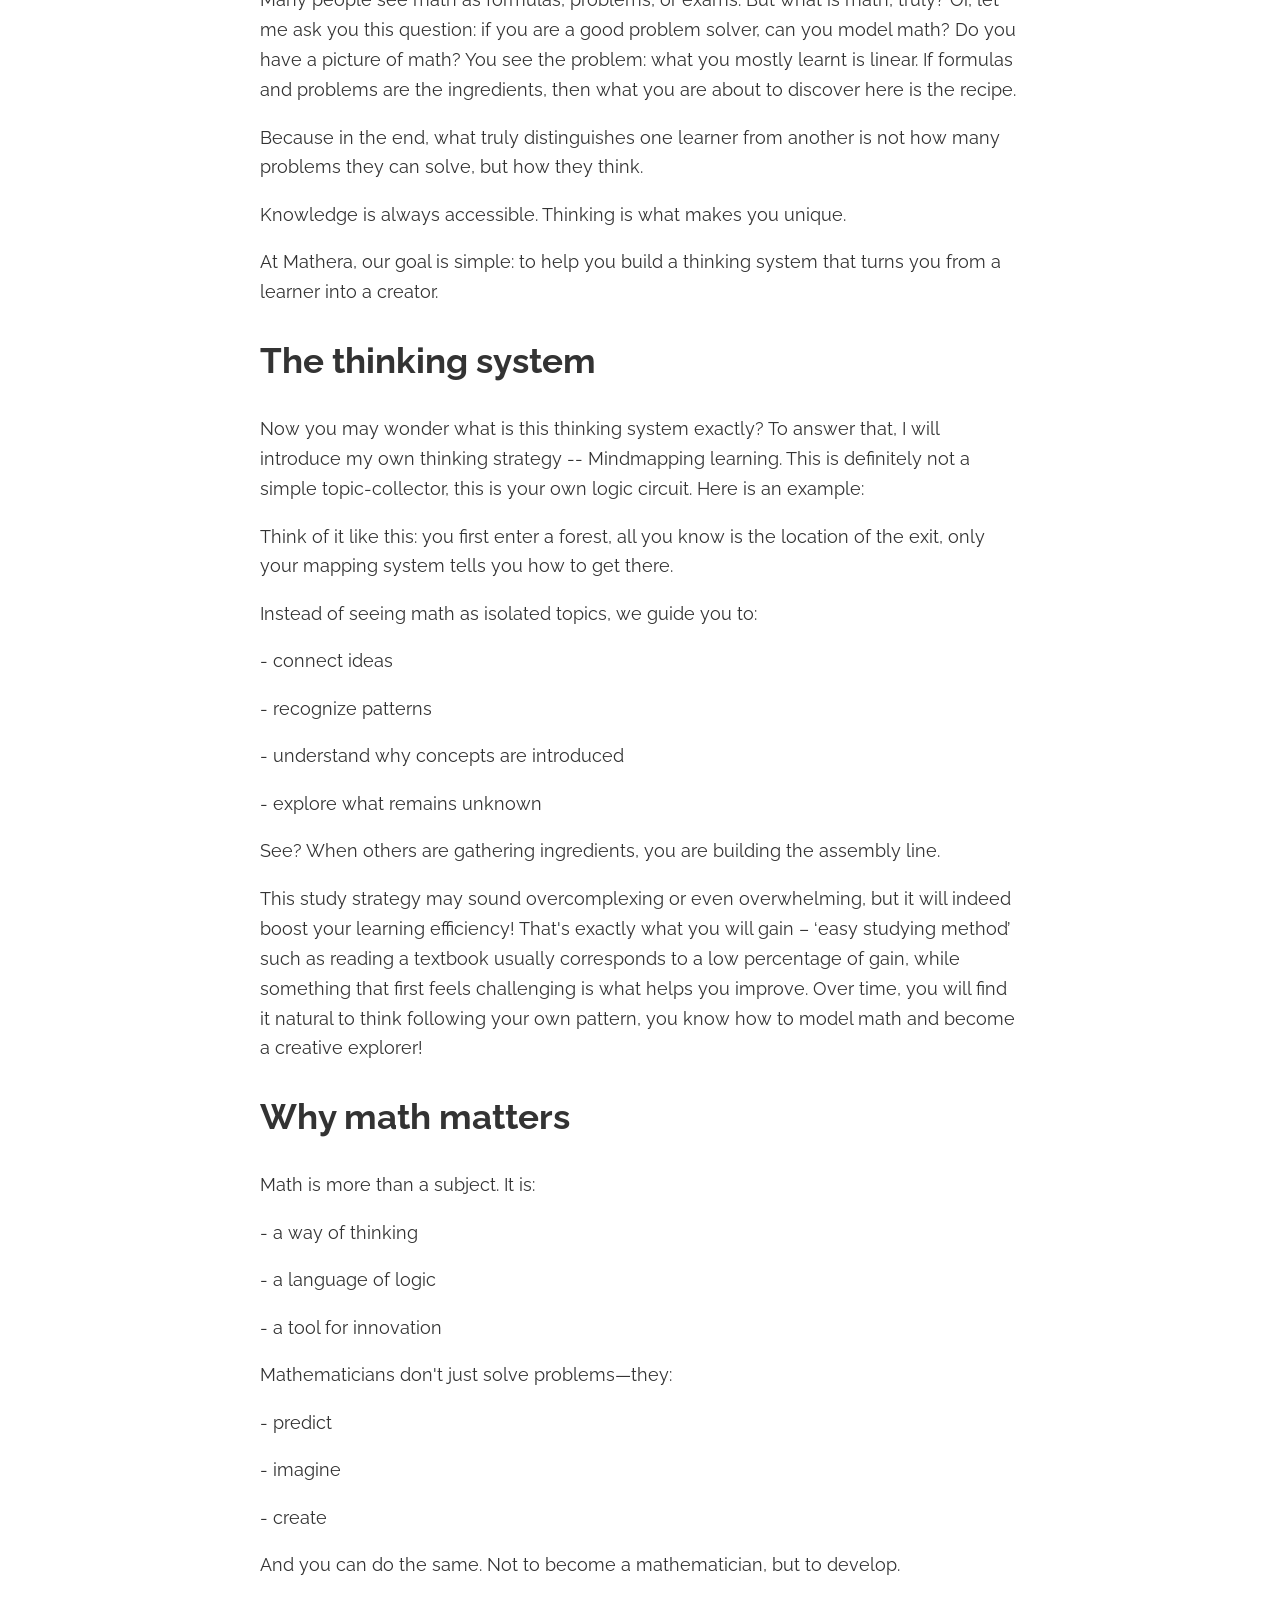
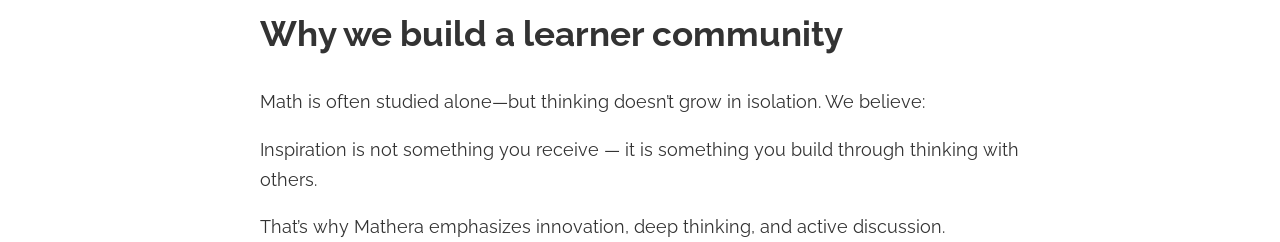
==== commit 92dd0624: "content in homepage" ====
--- a/index.html
+++ b/index.html
@@ -57,9 +57,11 @@
                 Build Mathematical Thinking
             </h1>
             <h2 class="hero-subtitle">Free Math Education</h2>
-            
             <p class="hero-text-p">
-            Not just solving problems--but understand how ideas connect 
+             The ultimate study tool you will need to become an independent learner
+            </p>
+            <p class="hero-text-p">
+            Not just solving problems--but build your own thinking system
             </p\n>
             <p class="hero-text-p">
             A place where curious learners grow into creators.
@@ -82,45 +84,49 @@
 <!-- ============================================== page 2 ================================================== -->
 
 <!--Introduction img slides begins here-->
-<section class="intro-section">
-  <div class="intro-left">
-    <div class="slideshow-container">
-
-        <div class="slide fade">
-        <img src="images/introslideimg1.jpg" alt="img1" style="width: 100%">
-        <div class="caption">Discover ideas.</div>
-        </div>
-
-        <div class="slide fade">
-        <img src="images/introslideimg2.jpg" alt="img2" style="width: 100%">
-        <div class="caption">Build connections.</div>
-        </div>
-
-        <div class="slide fade">
-        <img src="images/introslideimg3.jpg" alt="img3" style="width: 100%">
-        <div class="caption">Create your path.</div>
-        </div>
-
-        <div class="dot-container">
-        <span class="dot" onclick="goToSlide(0)"></span> 
-        <span class="dot" onclick="goToSlide(1)"></span> 
-        <span class="dot" onclick="goToSlide(2)"></span> 
-        </div>
-    
-    </div> <!--slideshow container-->
-  </div> <!--intro-left-->
-
-  <div class="intro-right">
+<section class="two-column-section">
+  <!-- <div class="intro-left"> -->
+    <div class="column slideshow-column">
+        <div class="slideshow-container">
+
+            <div class="slide fade">
+            <img src="images/introslideimg1.jpg" alt="img1" style="width: 100%">
+            <div class="caption">Discover ideas.</div>
+            </div>
+
+            <div class="slide fade">
+            <img src="images/introslideimg2.jpg" alt="img2" style="width: 100%">
+            <div class="caption">Build connections.</div>
+            </div>
+
+            <div class="slide fade">
+            <img src="images/introslideimg3.jpg" alt="img3" style="width: 100%">
+            <div class="caption">Create your path.</div>
+            </div>
+
+            <div class="dot-container">
+            <span class="dot" onclick="goToSlide(0)"></span> 
+            <span class="dot" onclick="goToSlide(1)"></span> 
+            <span class="dot" onclick="goToSlide(2)"></span> 
+            </div>
+            
+        </div>
+    </div> <!--slideshow-column -->
+  </div> <!--two column section-->
+
+  <div class="column text-column">
     <p>
-      Welcome to Mathera! This is a space where mathematics is not just learned, 
+      <strong>Welcome to Mathera!</strong> This is a space where mathematics is not just learned, 
       but understood, explored, and created!
     </p>
     <h2>Our Mission</h2>
-    <p>- Provide free, high-quality math education for teens & college students</p\n>
-    <p>- Share the mind-map study stradegy to help you become independent thinkers and creators</p>
-    <p>- Collaborate opportunities to let you make a difference!</p>
-
-    </p>
+    <p> Rather than replacing existing curriculums, we empower a novel, mature, collaborative stradegy to 
+        help you learn with existed high quality learning materials effectively —- 
+        transforming aboundant knowledge and fragmented understanding into your own thinking system.
+    </p\n>      
+    <p>Our goal is simple:</p\n>
+    <p>to help you move beyond being a learner—and become an independent thinker and creator.</p>
+    
   </div>
 
 </section>
@@ -133,7 +139,26 @@
 </div>
 
 <!-- ==================================== Page 3 =================================== -->
-
+<section class="two-column-section">
+    <div class="column text-column">
+        <h2>What we provide</h2>
+        <p>Mathera offers:</p\n>
+        <p>- Structured, thinking based study guide (mindmap-learning stradegy, self-quiz, mistake log)</p\n>
+        <p>- Opportunities for discussion and collaboration</p\n>
+        <p>- Free mentorship program, workshop, etc.</p\n>
+        <p>Whether you are building foundations, loking for advanced self-study materials, 
+            or searching for deep understanding, this platforms adapt to your journey!
+        </p\n>     
+        <P> See an example of learning-mode mindmap here => </P>
+    </div>
+
+<!--This is the sample image of the mind-map learning page-->
+
+    <div class="column image-column">
+        <img src="https://public-images.interaction-design.org/tags/td-mind%20maps-guidelines.png" alt="sample mindmap" style="width: 100%">
+    </div>
+
+</section>
 <!--Here are three shortcuts to blog, courses, and programs-->
 
 <div class="shortcut">
@@ -141,20 +166,21 @@
         <div class="column">
             <div class="container_icon">
                 <a href="math_blog/mb_home.html" class="course-button">
-                <img src="images/courses_icon.png" alt="Courses" style = "width:160px;">
+                <img src="images/blog_icon.png" alt="Courses" style = "width:160px;">
                 </a>
                 <p>Math Blog</p\n>
-                <p>K9-12/Oly/College/AP</p>
+                <p>Learner community</p>
+
             </div>
         </div>
 
         <div class="column">
             <div class="container_icon">
                 <a href="learner_dashboard/explore_courses.html" class="course-button">
-                <img src="images/blog_icon.png" alt="Blog" style = "width:160px;">
+                <img src="images/courses_icon.png" alt="Blog" style = "width:160px;">
                 </a>
                 <p>Explore Courses!</p\n>
-                <p>Learner community</p>
+                <p>K9-12/Oly/College/AP</p>
             </div>
         </div>
 
@@ -172,42 +198,85 @@
 </div>
 
 <!--This is the container that organizes the text and imagine-->
-<div class="text-container">
+<div class="text-container">       
+    <h1>How to use this website</h1>
+        <p>If you are an independent learner:</p>
+        <p>Start with the materials (Fully concentrate, no hurried notes)</p\n>
+        <p>Challenge yourself first (What is the pattern of the topic you observed?)</p>
+        <p>Use the mindmap version to reorganize what you learned!</p\n>
+        <p>Use active-recall /quiz version to review</p\n>
+        <p>Try to build your mind map next time!</p>
+
+
     <h1>Why is thinking essential</h1>
         <p>
         Many people see math as formulas, problems, or exams. But what is math, truly?
         Or, let me ask you this question: if you are a good problem solver, can you model math?
         Do you have a picture of math?
         You see the problem: what you mostly learnt is linear.
-        If formulas and problems are the ingredients, then what you are about to discover here is the recipe.
-        </p\n>
-        <p>
-        Now you may wonder what is this thinking system exactly?
-        To answer that, I will introduce my own thinking strategy -- Mindmapping learning
+        If formulas and problems are the ingredients, 
+        then what you are about to discover here is the recipe.
+        </p\n>
+        <p>
+        Because in the end, what truly distinguishes one learner from another 
+        is not how many problems they can solve, but how they think.
+        </p\n>
+        <p>
+            Knowledge is always accessible.
+            Thinking is what makes you unique.</p>
+        <p>At Mathera, our goal is simple:
+        to help you build a thinking system that turns you from a learner into a creator.</p>
+
+    <h1>The thinking system</h1>
+        <p>
+        Now you may wonder what is this thinking system exactly? 
+        To answer that, I will introduce my own thinking strategy -- Mindmapping learning.  
         This is definitely not a simple topic-collector, this is your own logic circuit.
         Here is an example:  <!--Add a image of mindmap here [easy to follow] -->
         </p\n>
         <p>
-        Think of it like this: you first enter a forest, all you know is the location of the exit, only your mapping system tells you how to get there.
+        Think of it like this: you first enter a forest, all you know is the location of the exit, 
+        only your mapping system tells you how to get there.
         </p\n>
         <p>Instead of seeing math as isolated topics, we guide you to:</p\n>
         <p>- connect ideas</p\n>
-        <p>recognize patterns</p\n>
-        <p>understand why concepts are introduced</p\n>
-        <p>explore what remains unknown</p>
-
+        <p>- recognize patterns</p\n>
+        <p>- understand why concepts are introduced</p\n>
+        <p>- explore what remains unknown</p\n>
+        <p>See? When others are gathering ingredients,
+             you are building the assembly line.
+        </p\n>
+
+        <p>
+            This study strategy may sound overcomplexing or even overwhelming, 
+            but it will indeed boost your learning efficiency! 
+            That's exactly what you will gain – ‘easy studying method’ such as reading a 
+            textbook usually corresponds to a low percentage of gain, while something that 
+            first feels challenging is what helps you improve. Over time, you will find it 
+            natural to think following your own pattern, you know how to model math and 
+            become a creative explorer! 
+
+        </p>
     <h1>Why math matters</h1>
         <p>Math is more than a subject. It is:</p\n>
-        <p>a way of thinking</p\n>
-        <p>a language of logic</p\n>
-        <p>a tool for innovation</p>
+        <p>- a way of thinking</p\n>
+        <p>- a language of logic</p\n>
+        <p>- a tool for innovation</p>
         <p>Mathematicians don't just solve problems—they:</p\n>
-        <!-- <p></p>predict
-imagine
-create
-And you can do the same. Not to become a mathematician, but to develop. -->
-
-      
+        <p>- predict</p\n>
+        <p>- imagine</p\n>
+        <p>- create</p\n>
+        <p>And you can do the same. Not to become a mathematician, but to develop.</p>
+
+    <h1>Why we build a learner community</h1>
+        <p>
+        Math is often studied alone—but thinking doesn’t grow in isolation.
+        We believe:
+        </p\n>
+        <p>     Inspiration is not something you receive — 
+        it is something you build through thinking with others.
+        </p\n>
+        <p>That’s why Mathera emphasizes innovation, deep thinking, and active discussion.</p>
 </div>
 
 <!--connector to js-->
--- a/style.css
+++ b/style.css
@@ -283,47 +283,76 @@
   margin: 0;
 }
 
-/* whole section: slideshow left, text right */
-.intro-section {
+/* General 2-column section */
+.two-column-section {
   display: flex;
   justify-content: space-between;
-  align-items: center;
+  align-items: flex-start;   /* top-align both sides */
   gap: 60px;
   padding: 80px;
   background: white;
-  padding-bottom: 10px;
-}
-
-/* left side */
-.intro-left {
+}
+
+/* Shared column behavior */
+.column {
   flex: 1;
+  min-width: 0;
+}
+
+/* Left slideshow column */
+.slideshow-column {
+  flex: 1;
+  min-width: 0;
+}
+
+/* Right text column */
+.text-column {
+  flex:1;
+  min-width: 0;
+  max-width: 520px;
+  text-align: left;
+  margin: 0;
+}
+
+.text-column h1,
+.text-column h2,
+.text-column p {
+  text-align: left;
+}
+.text-column h1,
+.text-column h2 {
+  margin-top: 0;
+  margin-bottom: 20px;
+}
+
+.text-column p {
+  font-size: 1.1rem;
+  line-height: 1.8;
+  color: #444;
+  margin-top: 0;
+  margin-bottom: 16px;
+}
+
+/* Sample image column */
+.image-column {
+  flex: 1;
+  min-width: 0;
   display: flex;
   justify-content: center;
-}
-
-/* right side */
-.intro-right {
-  flex: 1;
-  max-width: 420px;
-}
-
-.intro-right h2 {
-  font-size: 2rem;
-  margin-bottom: 20px;
-}
-
-.intro-right p {
-  font-size: 1rem;
-  line-height: 1.7;
-  color: #444;
-  margin-bottom: 16px;
-}
-
-/* slideshow box */
+  align-items: flex-start;
+}
+
+.image-column img {
+  width: 100%;
+  max-width: 500px;
+  height: auto;
+  border-radius: 20px;
+  display: block;
+}
+
 .slideshow-container {
   width: 100%;
-  max-width: 500px;
-  position: relative;
+  max-width: 680px;
 }
 
 /* each slide */
@@ -345,7 +374,7 @@
 .caption {
   text-align: center;
   margin-top: 14px;
-  font-size: 1rem;
+  font-size: 1.1rem;
   color: #333;
 }
 
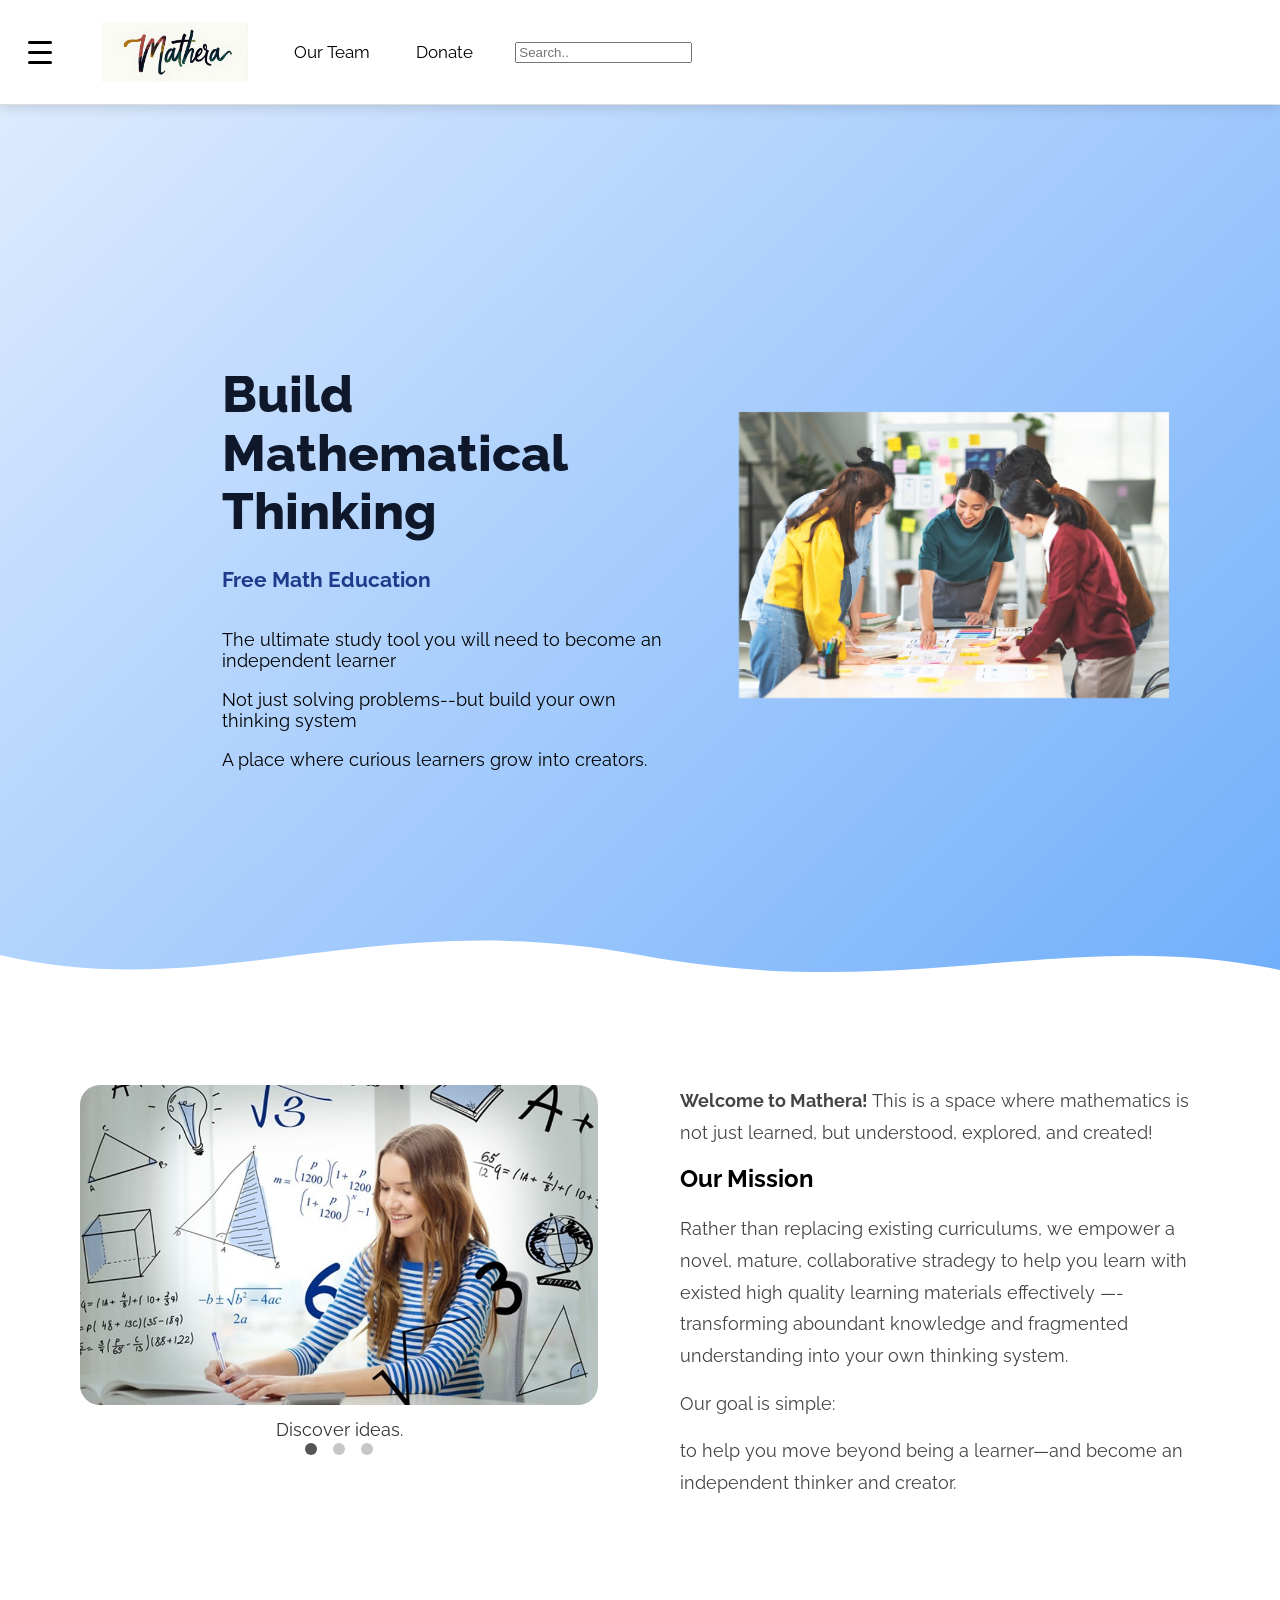
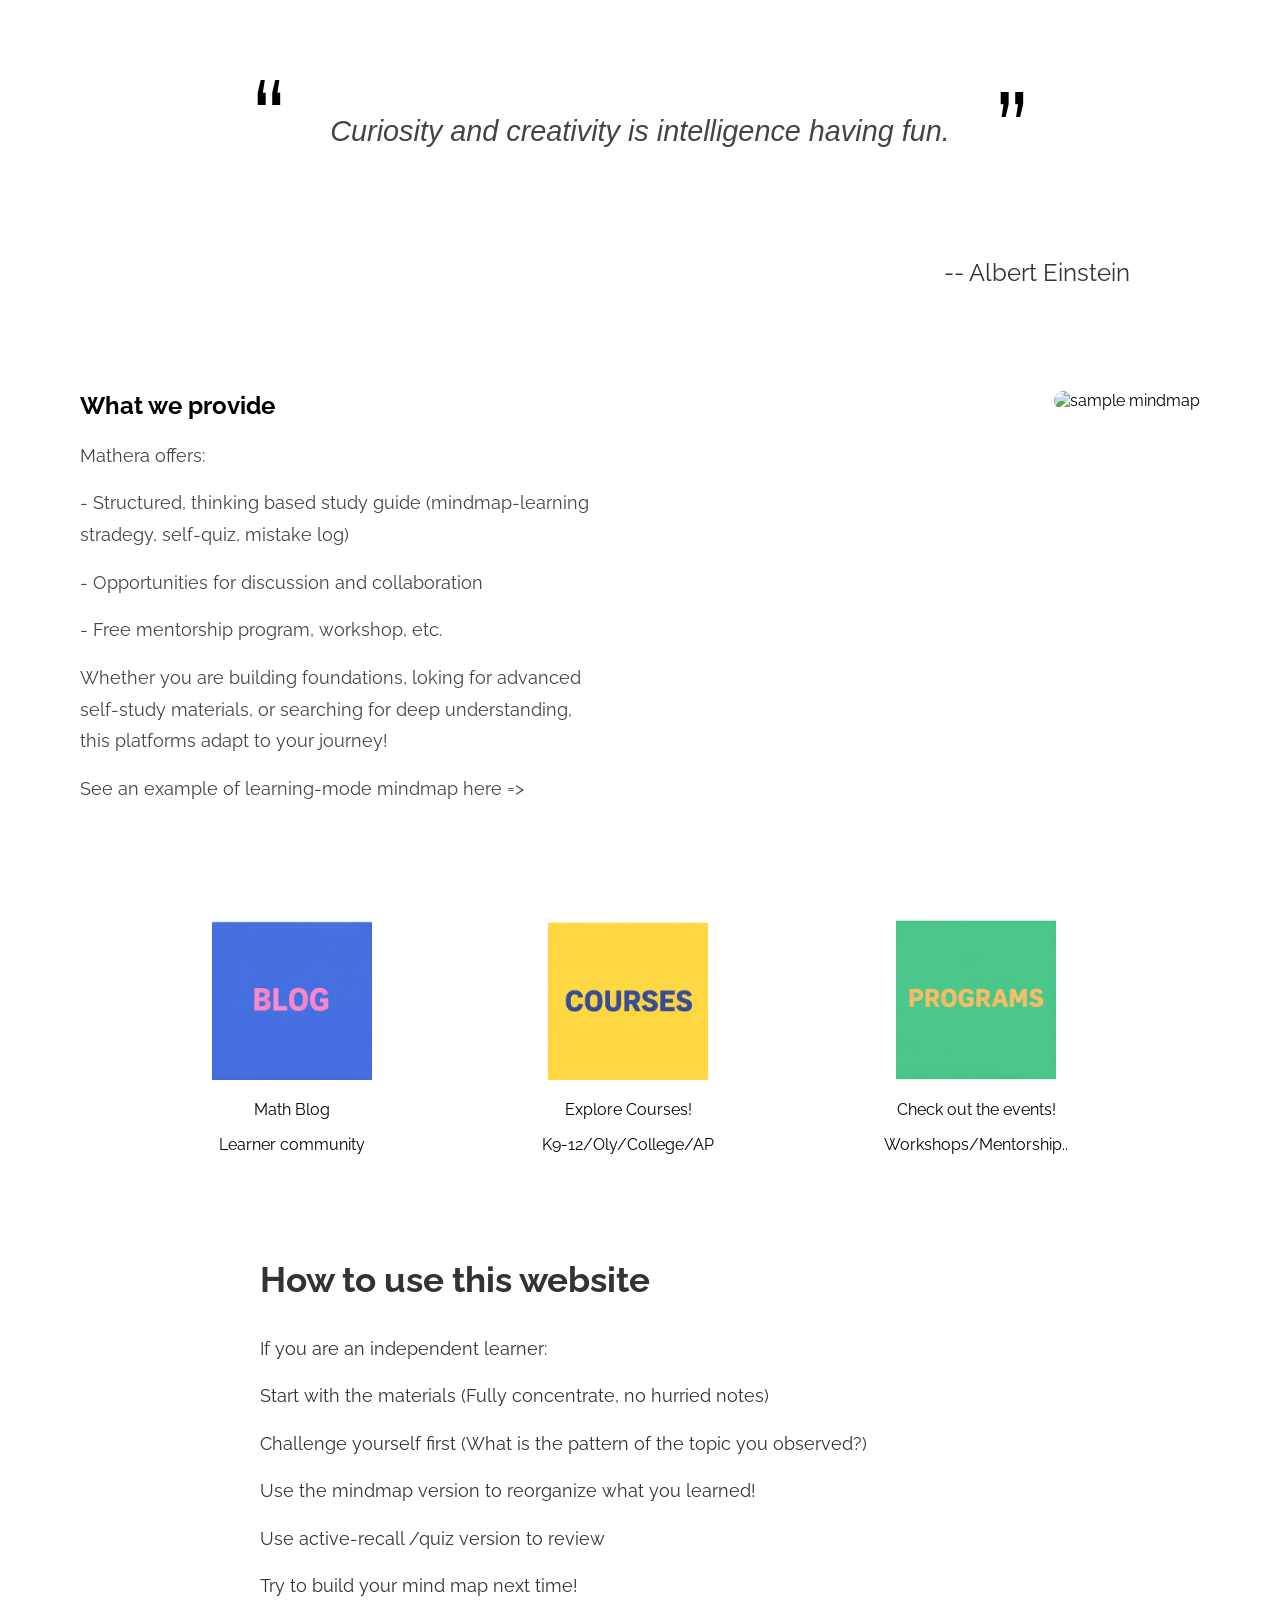
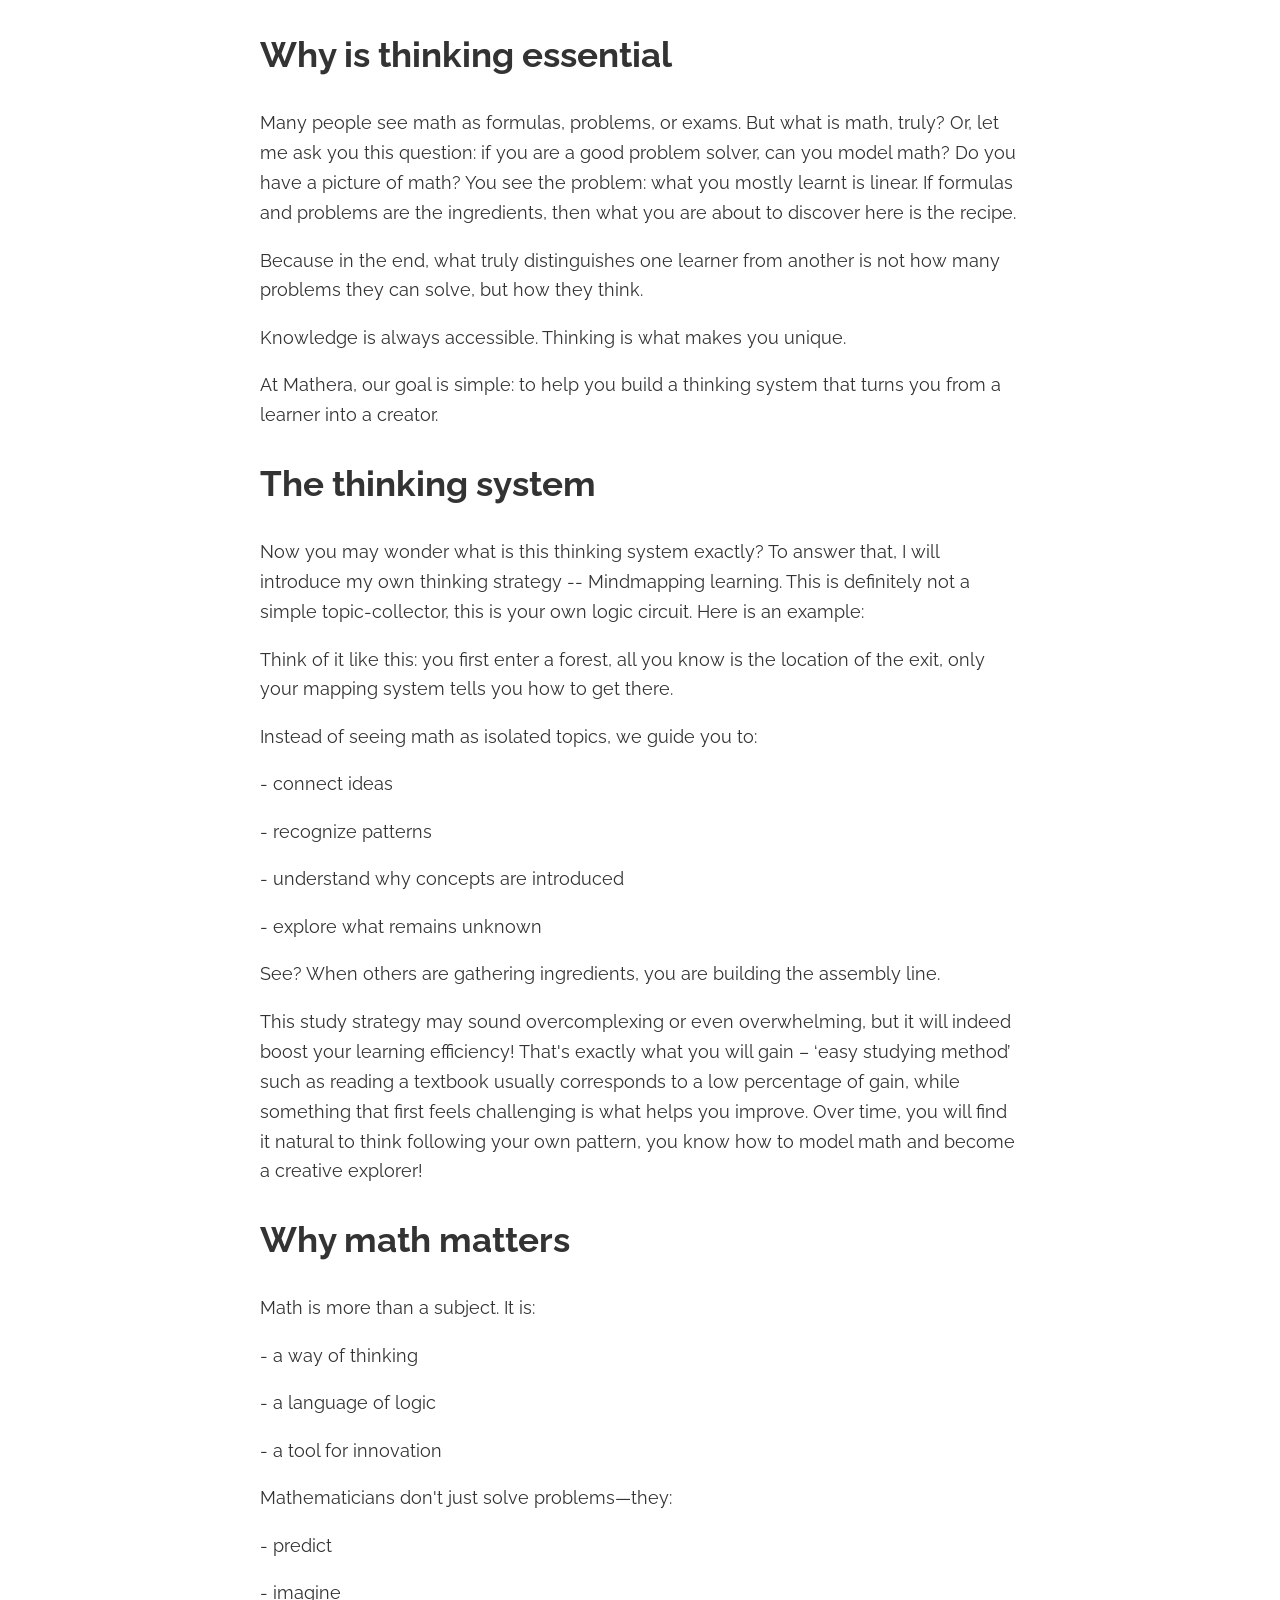
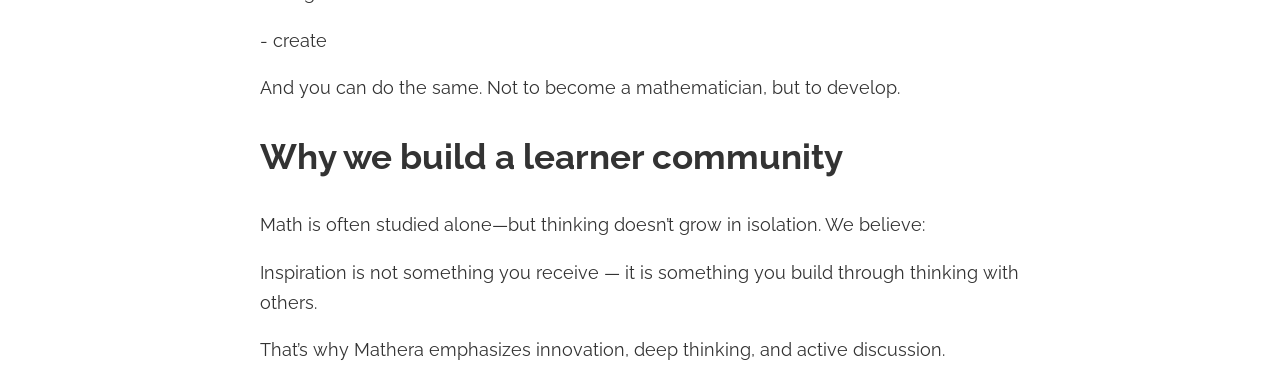
==== commit 71cff619: "test update" ====
--- a/index.html
+++ b/index.html
@@ -1,3 +1,4 @@
+<!--test update-->
 <!DOCTYPE html>
 <html>
 <head>
@@ -137,7 +138,9 @@
     Curiosity and creativity is intelligence having fun.
   </p>
 </div>
-
+<div class="quote-author">
+    <p>-- Albert Einstein</p>
+</div>
 <!-- ==================================== Page 3 =================================== -->
 <section class="two-column-section">
     <div class="column text-column">
--- a/style.css
+++ b/style.css
@@ -429,14 +429,26 @@
 
 /* --------------------------------- hero slogan ------------------------------------- */
 .quote-box {
-  position: relative;
-  padding: 90px 110px;
+  quotes: "“" "”";
+  position:relative;
   font-size: 1.2rem;
   margin: 80px auto;
   color: #333333;
-  max-width: 900px;
-  padding-top: 0;
-  padding-bottom: 0;
+  max-width: 800px;
+  padding: 40px 60px;
+  
+}
+
+.quote-box::before {
+  content: open-quote;
+  top: -20px;
+  left: 10px;
+}
+
+.quote-box::after {
+  content: close-quote;
+  bottom: -20px;
+  right: 10px;
 }
 
 .quote-box::before,
@@ -444,19 +456,6 @@
   position: absolute;
   font-size: 120px;
   color: rgba(0, 0, 0, 1);
-  font-family: Georgia, serif;
-}
-
-.quote-box::before {
-  content: "“";
-  top: 0;
-  left: 30px;
-}
-
-.quote-box::after {
-  content: "”";
-  bottom: 0;
-  right: 30px;
 }
 
 .quote-box p {
@@ -467,6 +466,13 @@
   color: #444;
 }
 
+.quote-author {
+  margin-top: -10px;
+  text-align: right;
+  padding-right: 150px;
+  font-size: 1.5rem;
+  color: #333;
+}
 
 /* --------------------------------- here are the three shortcuts to diff page ---------------------------------------*/
 
@@ -490,6 +496,66 @@
 /* ======================================== end of home page 1 ============================================== */
 
 /* ================================================= id home page =================================================== */
+/* ---------------------------------- intro course selection menu -------------------------------- */
+.course-menu {
+  max-width: 800px;
+  margin: 80px auto;
+  padding: 0 40px;
+  background-color:#ffffff 
+}
+
+.course-menu h2 {
+  font-size: 3rem;
+  margin-bottom: 40px;
+  color: #111;
+}
+
+.course-menu-item {
+  display: flex;
+  justify-content: space-between;
+  align-items: center;
+  padding: 30px 0;
+  border-bottom: 2px solid #ddd;
+  text-decoration: none;
+  color: #111;
+  transition: all 0.3s ease;
+}
+
+.course-menu-item:hover {
+  transform: translateX(6px);
+}
+
+.menu-text h3 {
+  font-size: 2rem;
+  margin: 0 0 8px 0;
+}
+
+.menu-text p {
+  margin: 0;
+  font-size: 1rem;
+  color: #666;
+  line-height: 1.6;
+}
+
+.arrow {
+  font-size: 2rem;
+  color: #111;
+  transition: transform 0.3s ease;
+}
+
+.course-menu-item:hover .arrow {
+  transform: translateX(8px);
+}
+/* =========================================== college math page ======================================== */
+
+.ocw-disclaimer {
+  font-size: 0.9rem;
+  color: #666;
+  background: #f5f7fa;
+  padding: 12px 16px;
+  border-left: 4px solid #4a90e2;
+  border-radius: 8px;
+}
 
 /* ------------------------------------------- course box -------------------------------------------------- */
 
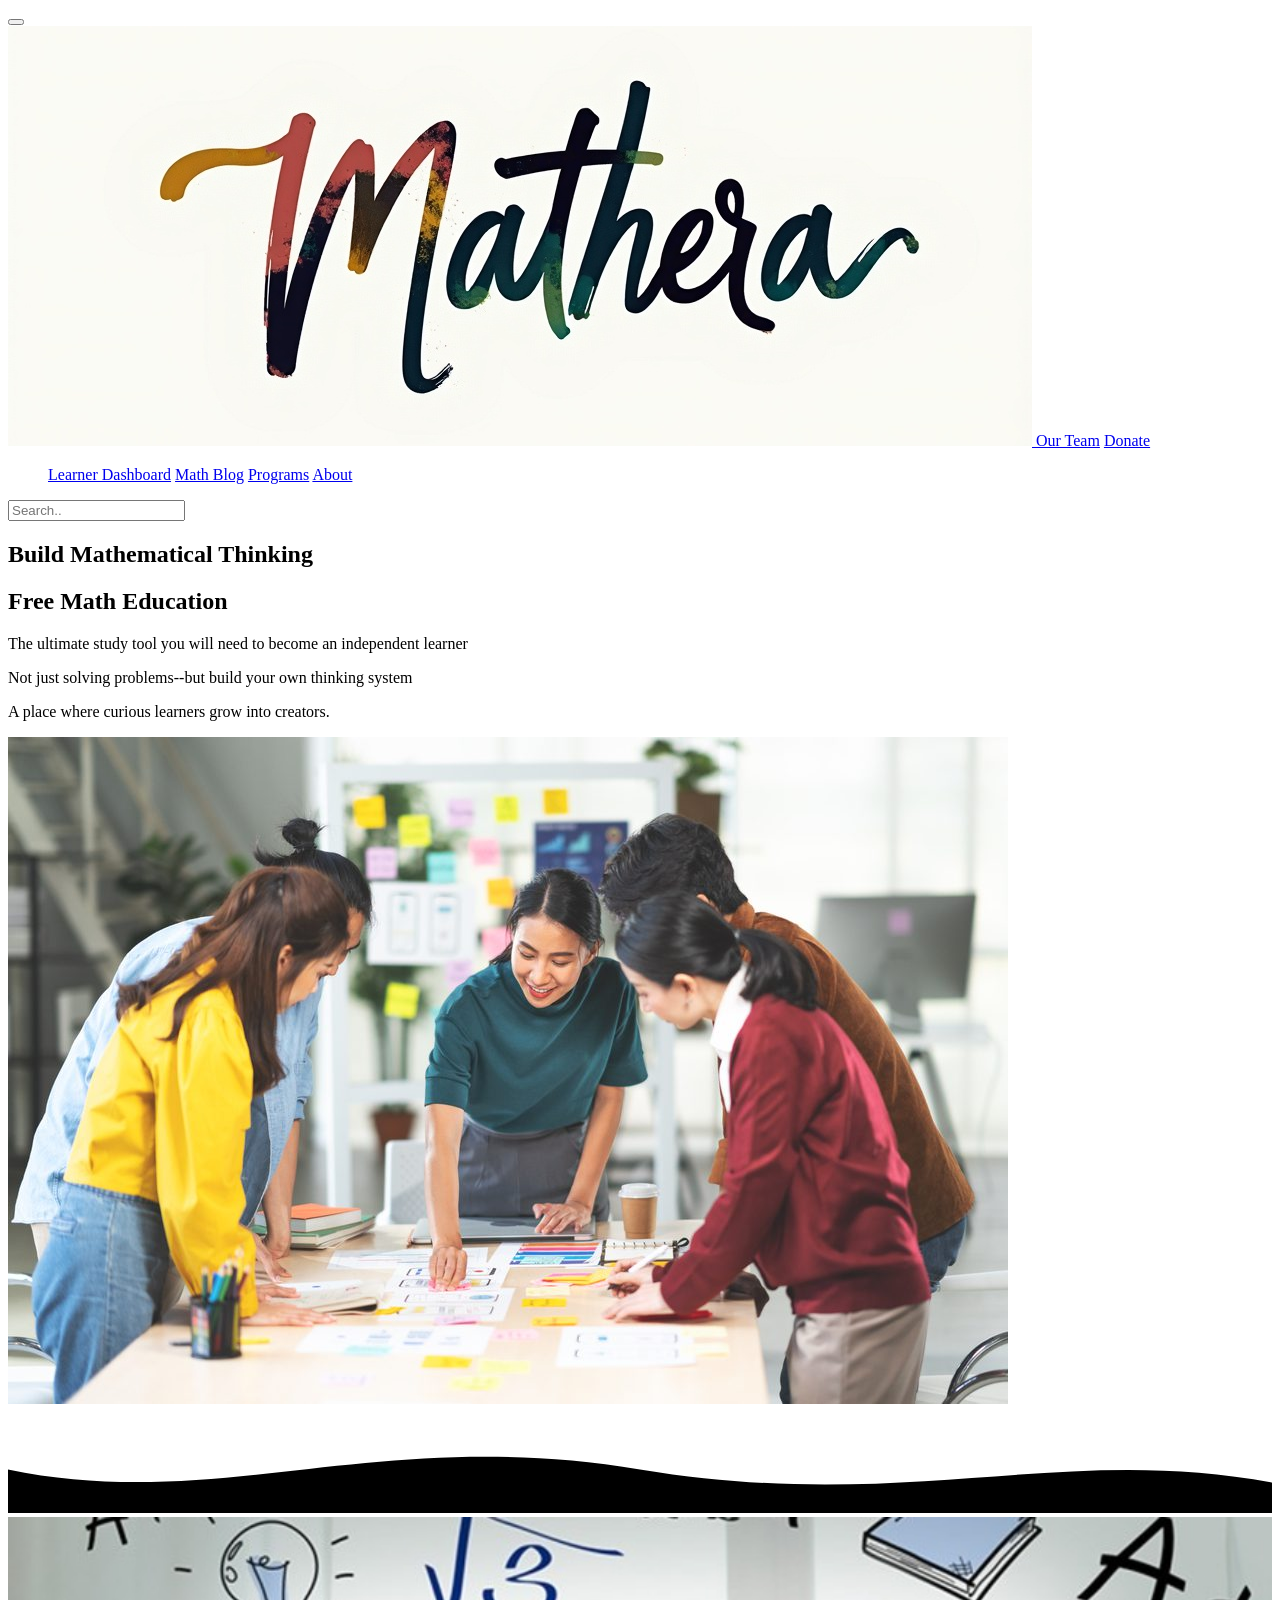
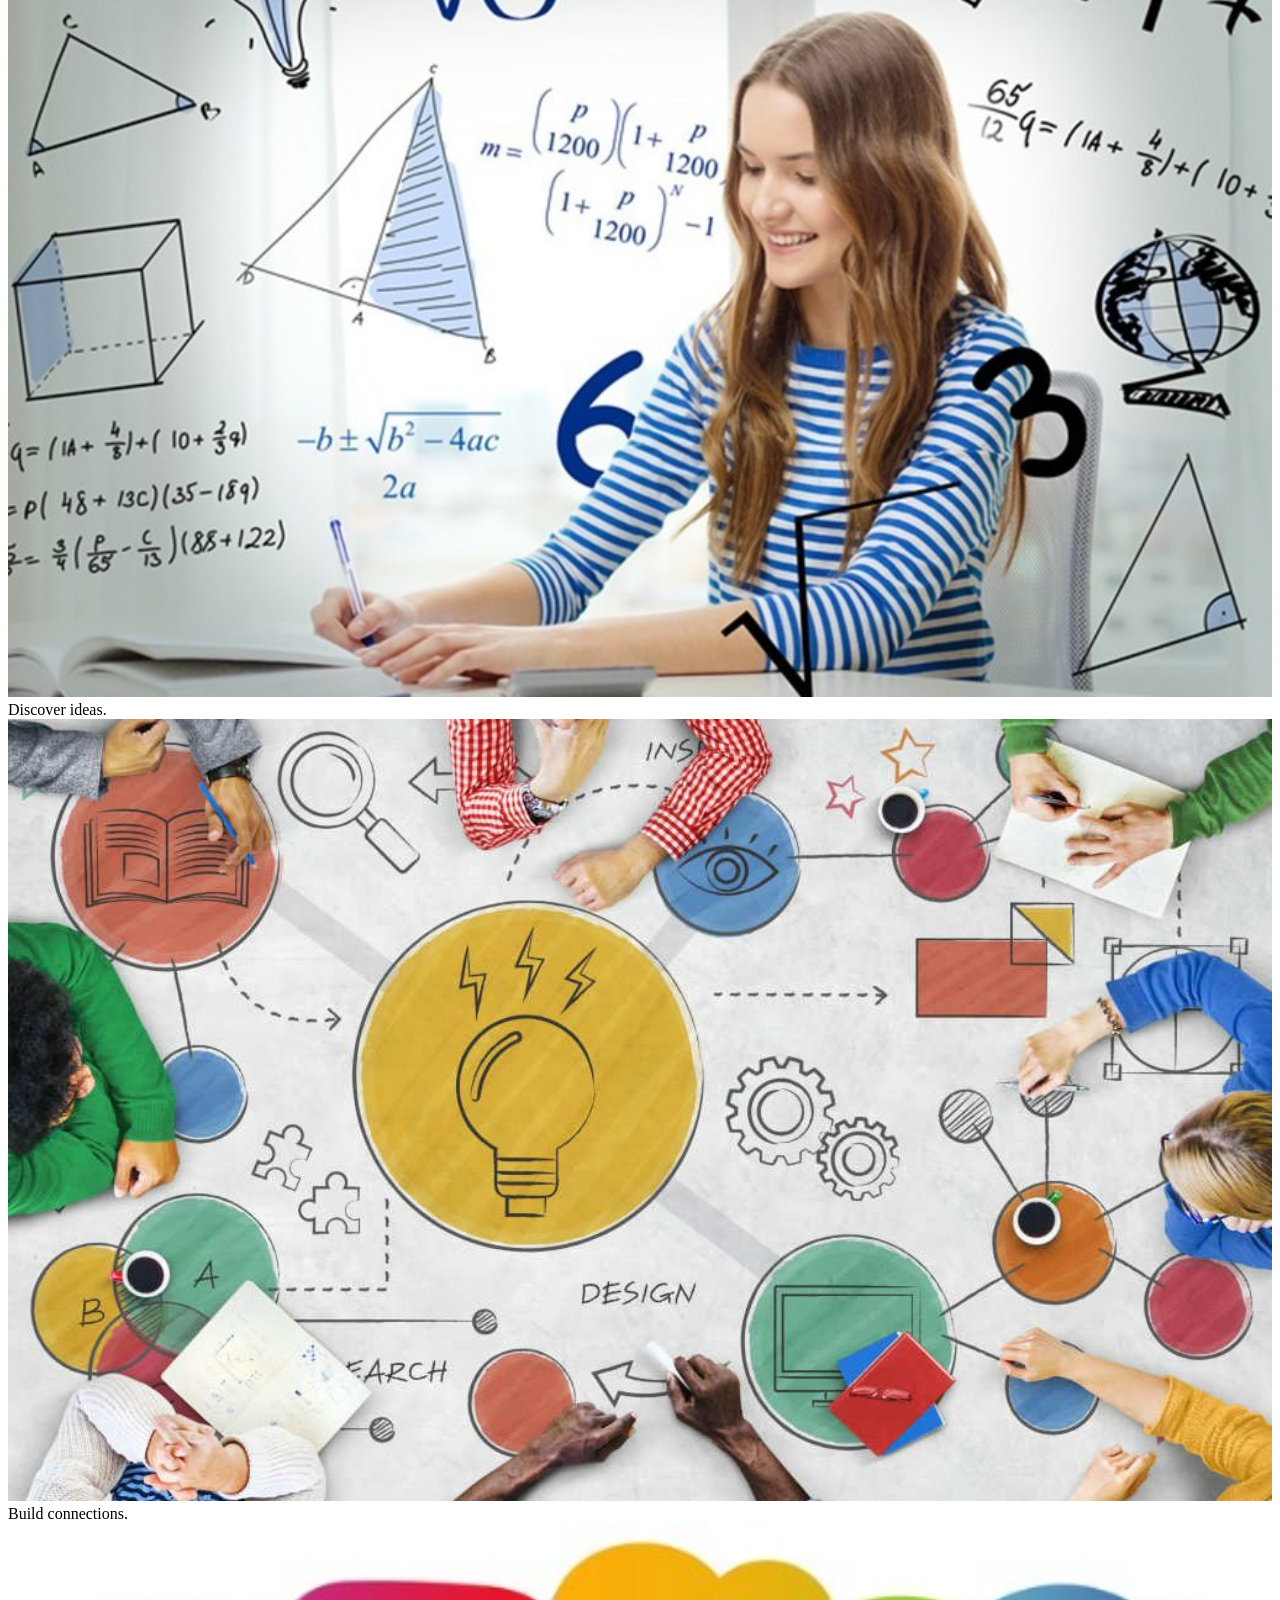
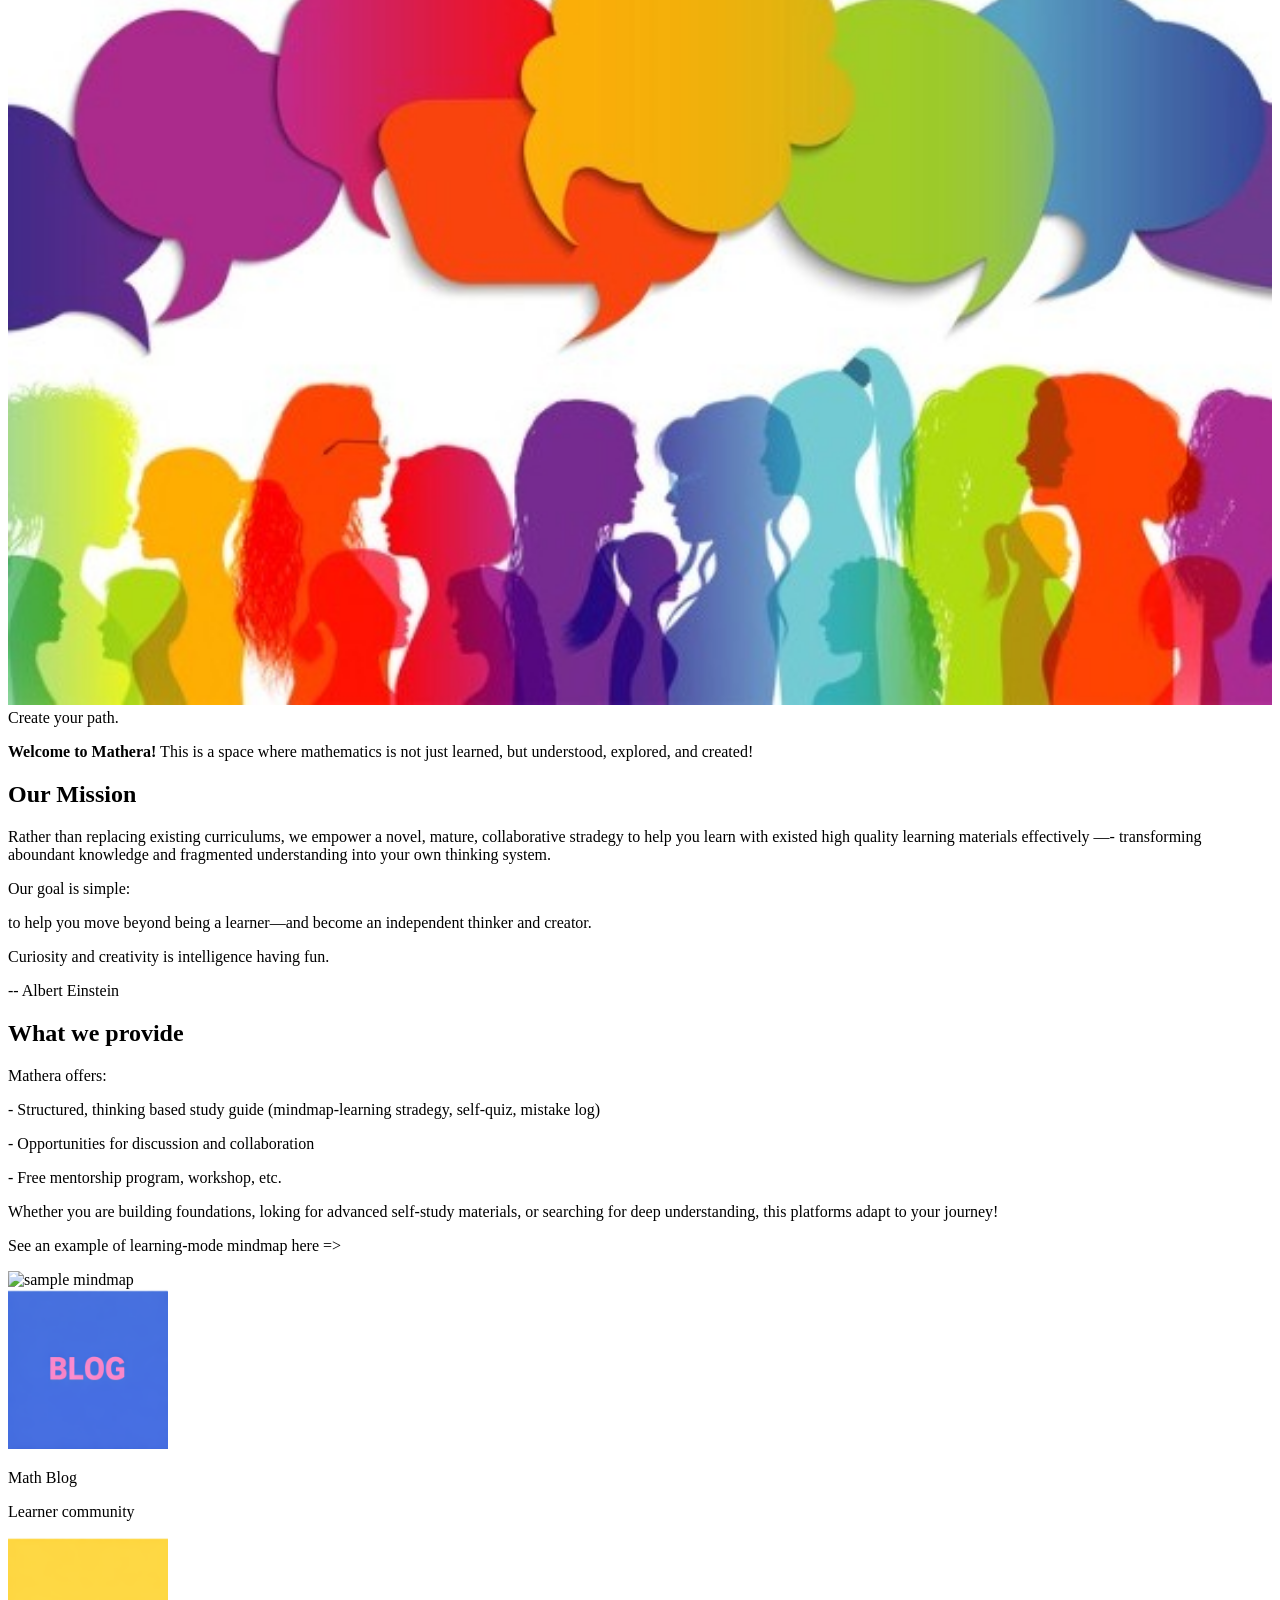
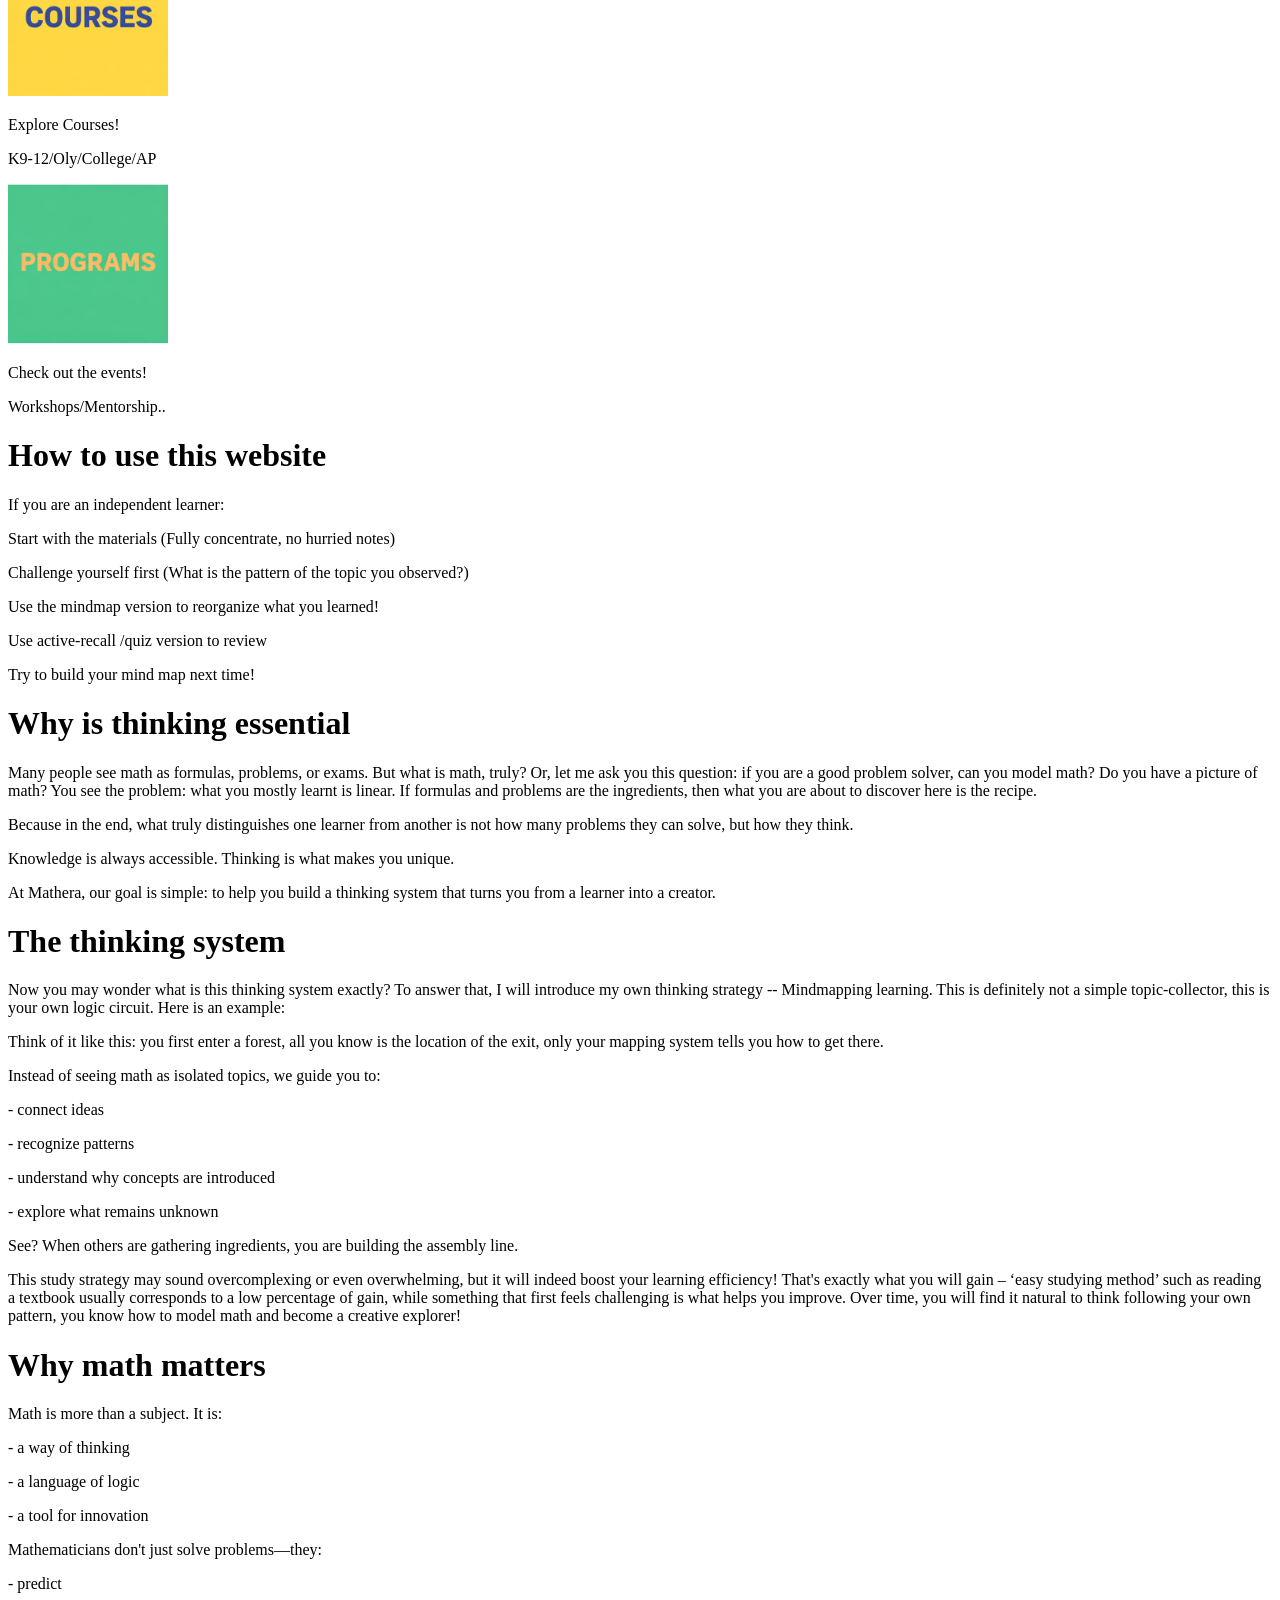
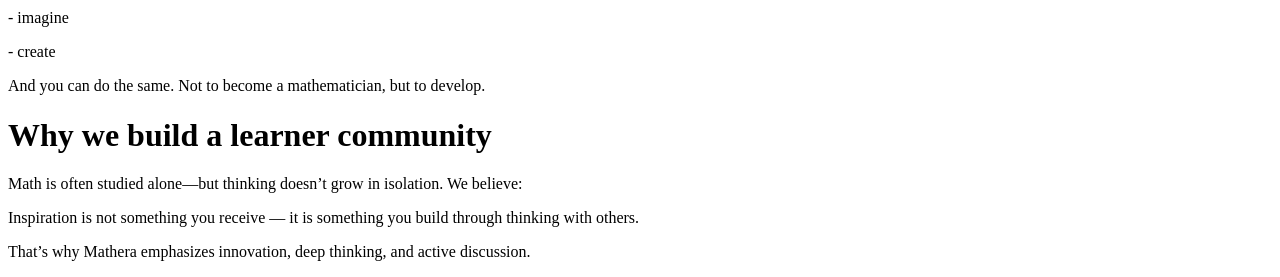
==== commit dfab163f: "change file architecture" ====
--- a/index.html
+++ b/index.html
@@ -1,4 +1,3 @@
-<!--test update-->
 <!DOCTYPE html>
 <html>
 <head>
@@ -6,7 +5,7 @@
     <meta name="viewport" content="width=device-width, initial-scale=1.0">
 <!--This is the title of the tab-->
     <title>Mathera | Home</title>
-    <link rel="stylesheet" href="style.css">
+    <link rel="stylesheet" href="../yiw1720.github.io/css/style.css">
 
     <link rel="preconnect" href="https://fonts.googleapis.com">
     <link rel="preconnect" href="https://fonts.gstatic.com" crossorigin>
@@ -283,7 +282,7 @@
 </div>
 
 <!--connector to js-->
-    <script src="script.js"></script>
+    <script src="../yiw1720.github.io/js/script.js"></script>
 
 </body>
     
